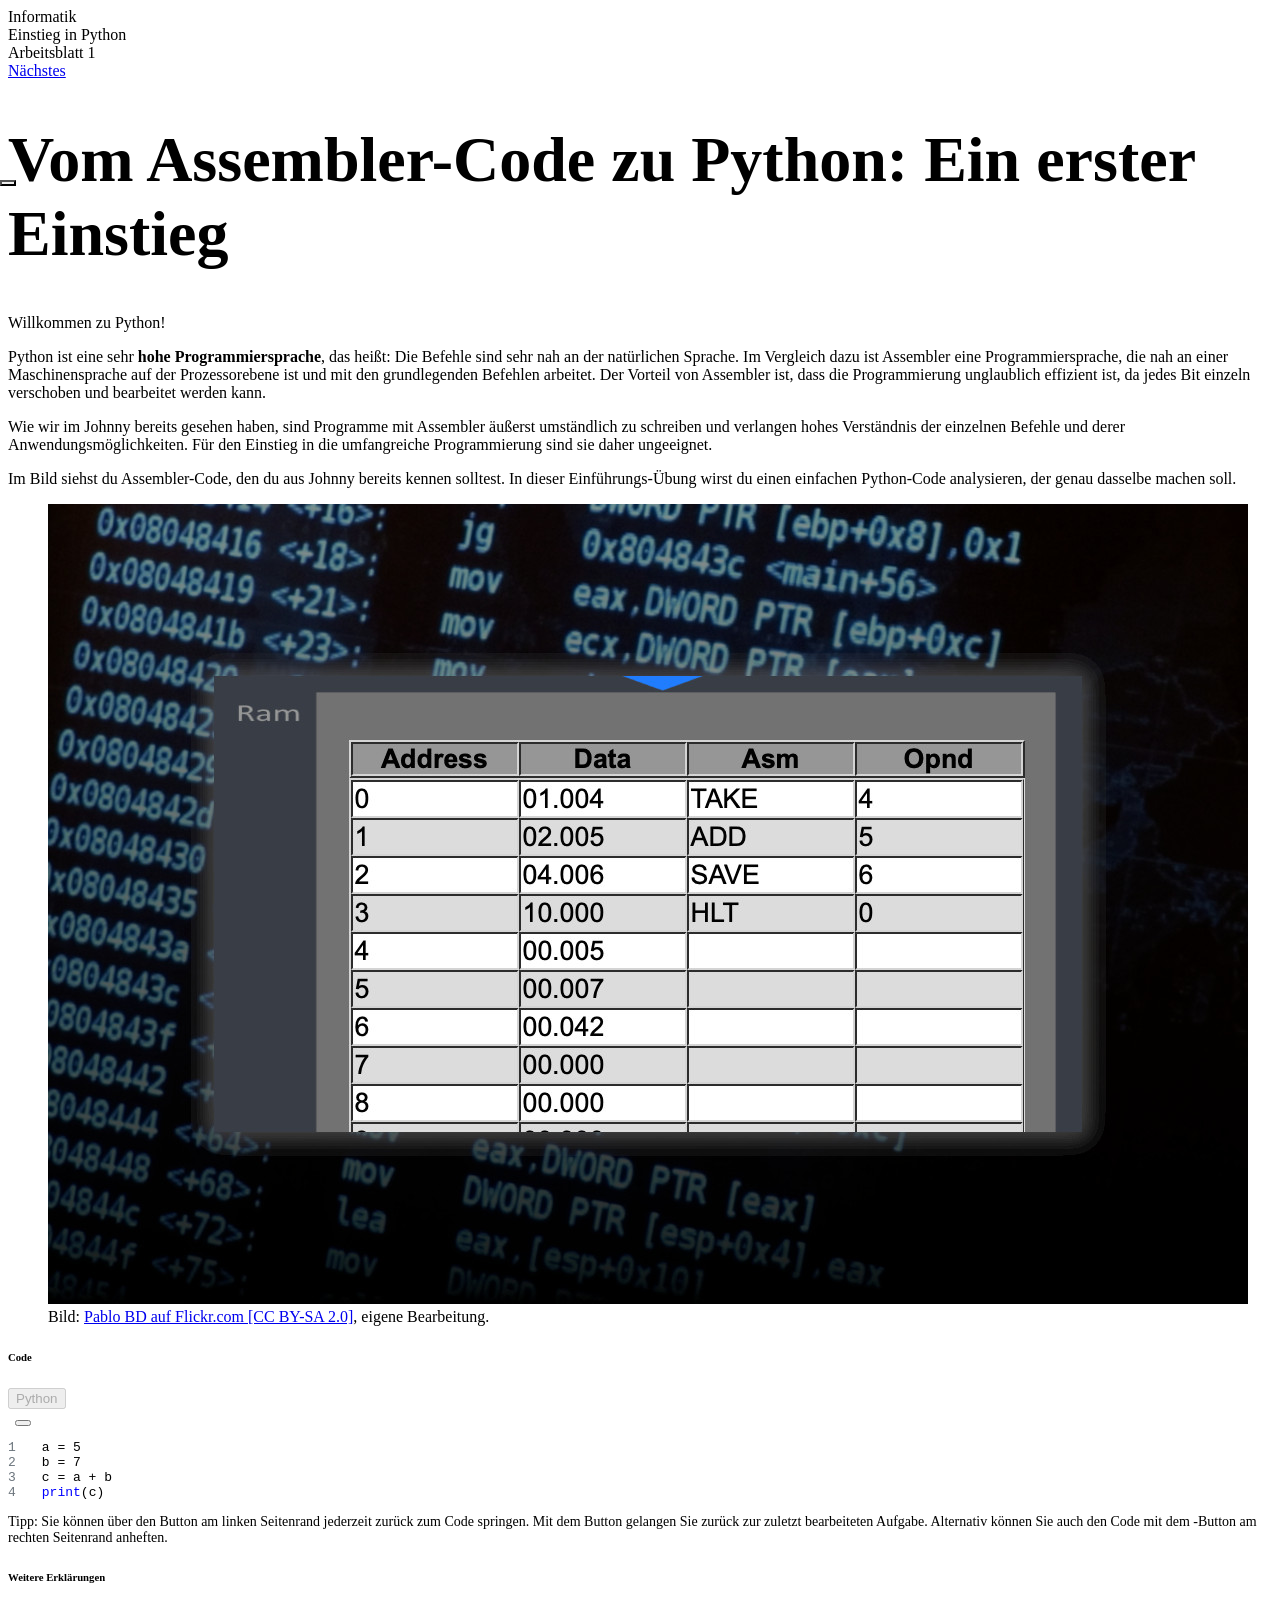
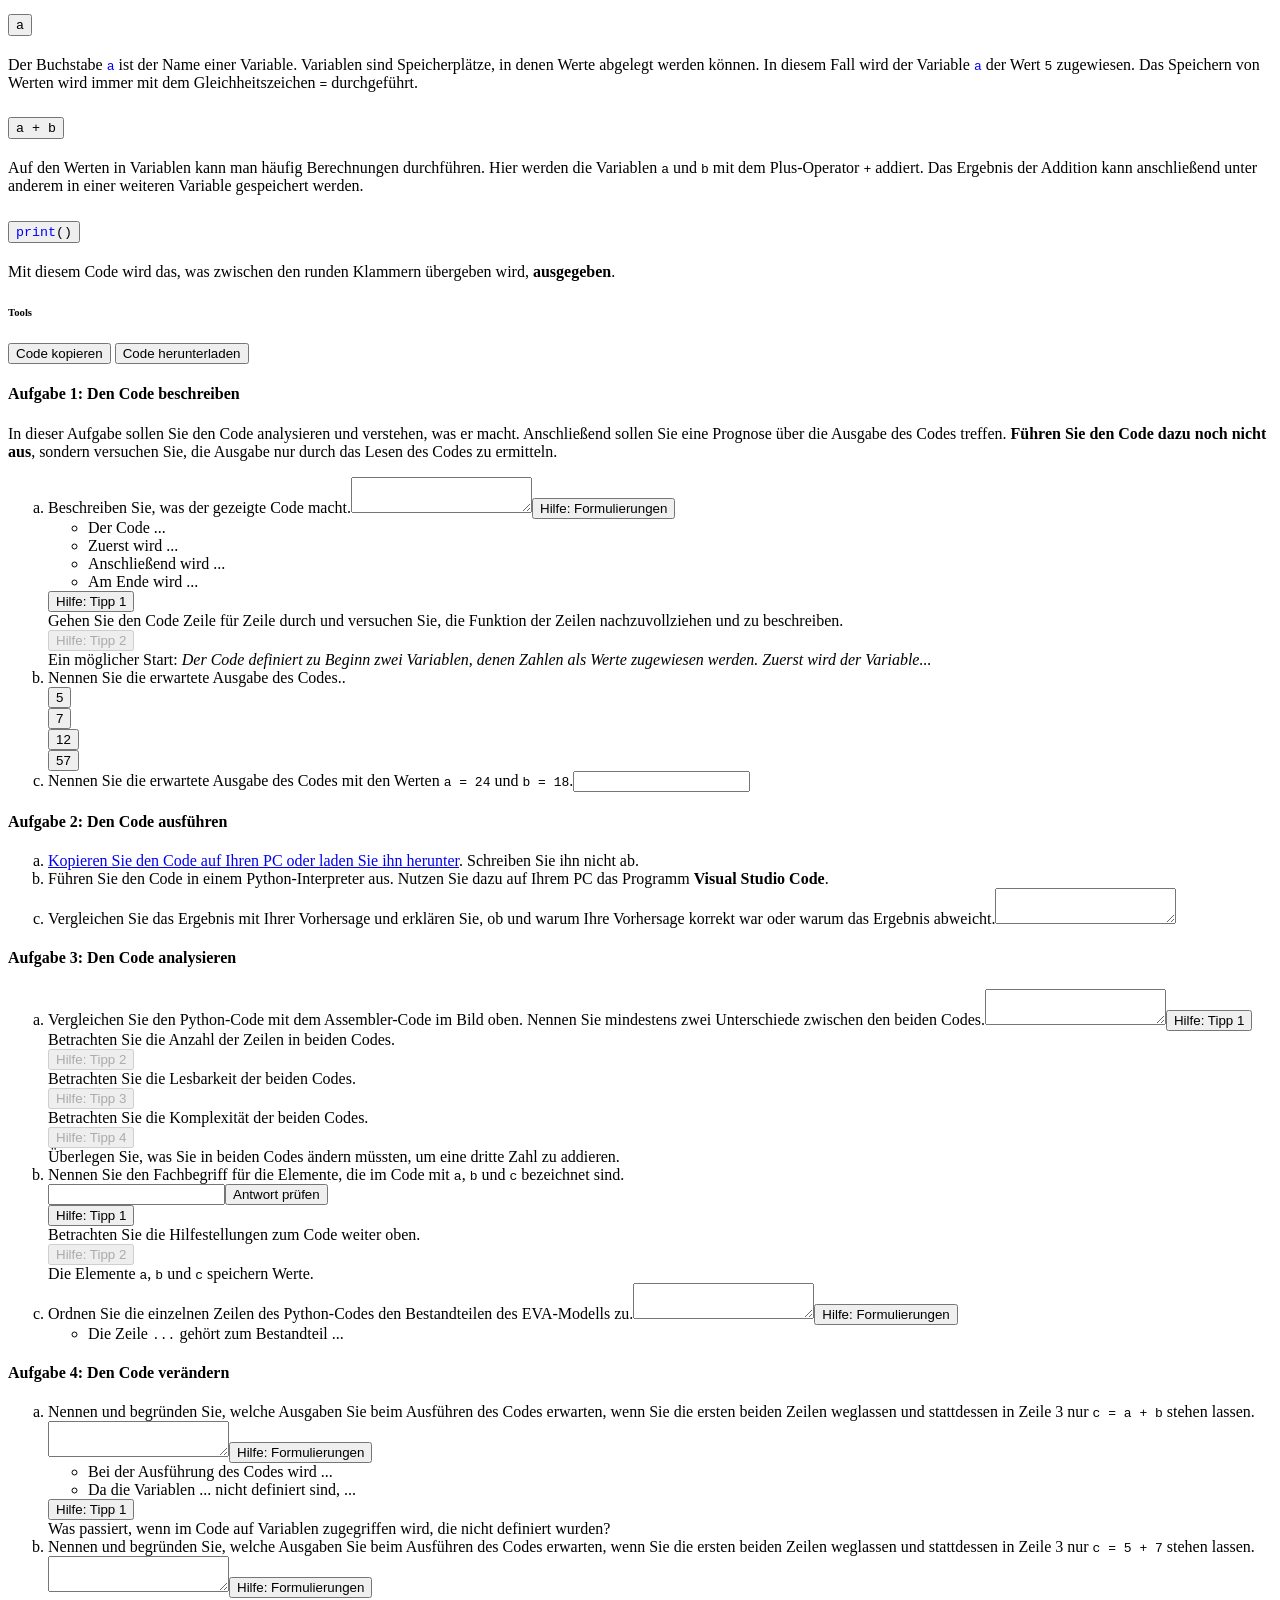
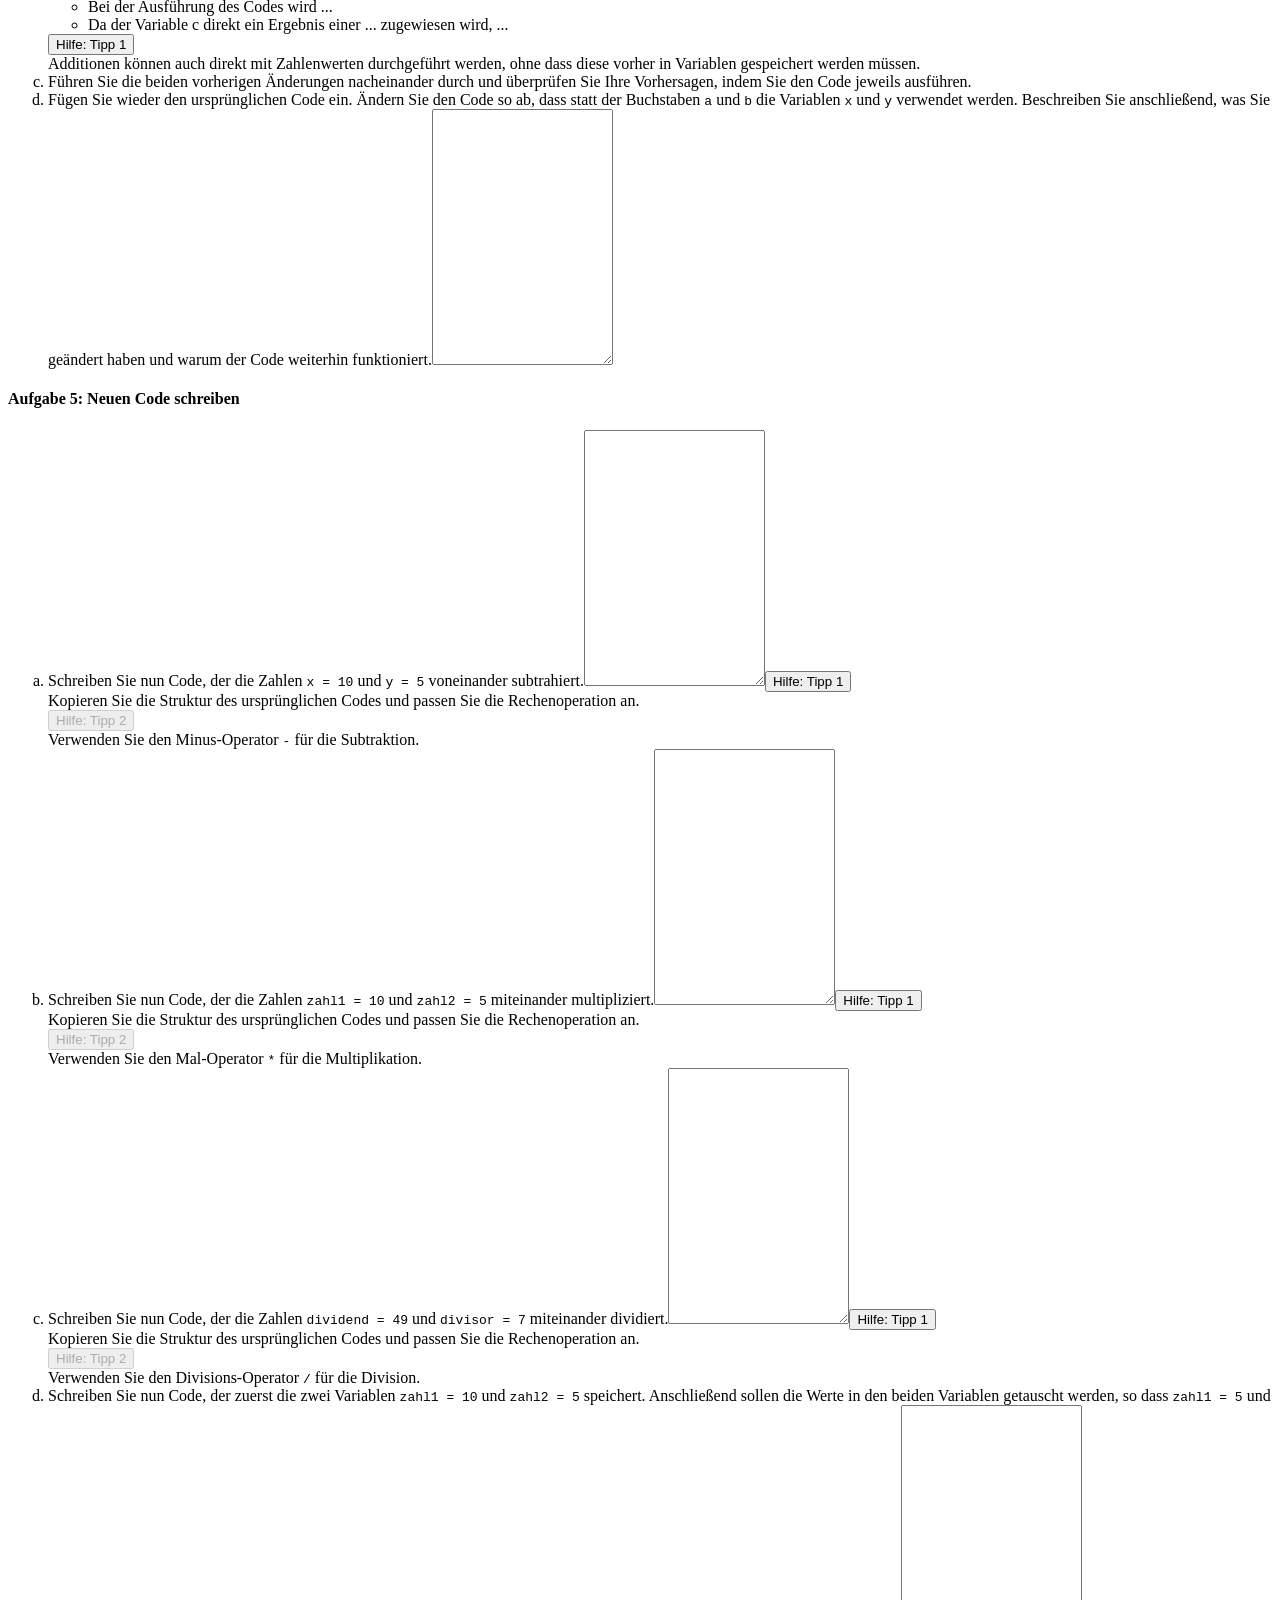
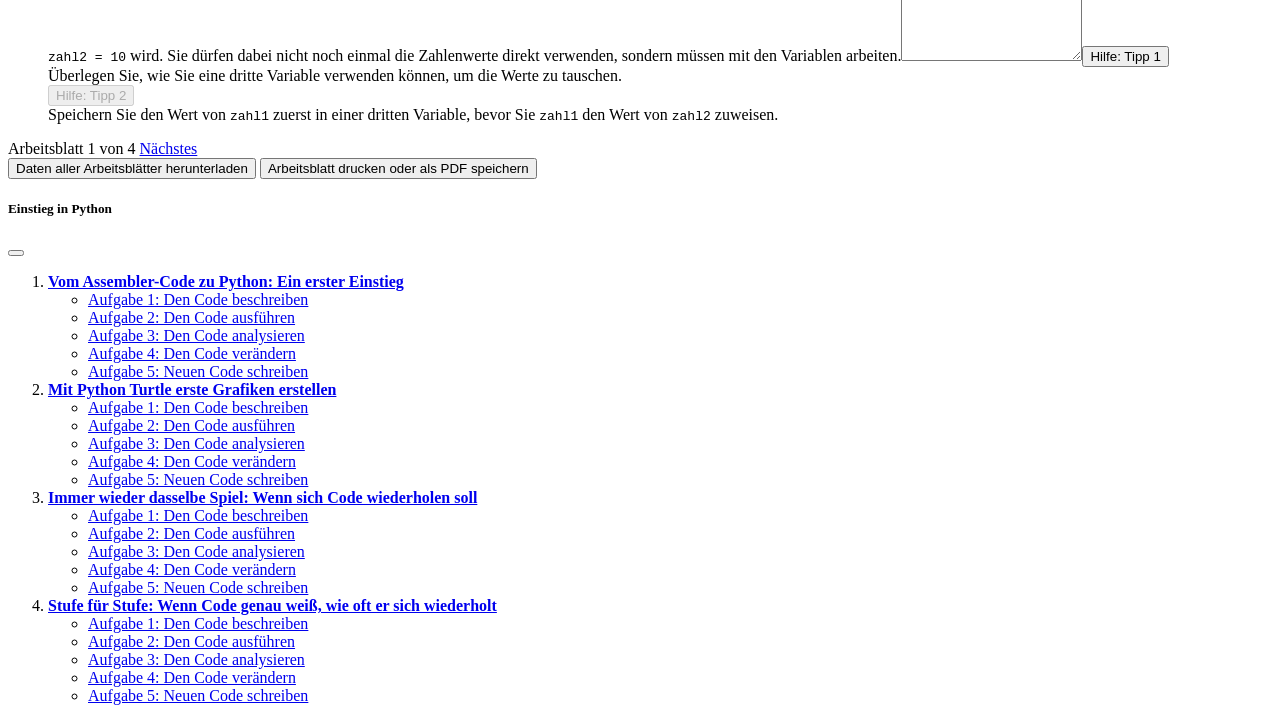
==== index.htm @ 5f0fc8f2 "Add new worksheet about for-loops" ====
<!DOCTYPE html>
<html lang="de">
  <head>
    <meta charset="UTF-8" />
    <meta name="viewport" content="width=device-width, initial-scale=1.0" />
    <title>Digitales Arbeitsblatt</title>

    <!-- Bootstrap CSS -->
    <link href="lib/bootstrap/dist/css/bootstrap.min.css" rel="stylesheet" />
    <link
      href="lib/bootstrap-icons/font/bootstrap-icons.min.css"
      rel="stylesheet"
    />
    <!-- Highlight.js CSS -->
    <link rel="stylesheet" href="lib/highlight/styles/vs.min.css" />
    <!-- Custom CSS -->
    <link href="src/style.css" rel="stylesheet" />
    <link href="src/print.css" rel="stylesheet" media="print" />
  </head>
  <body id="worksheet">
    <div class="container">
      <header class="pb-3 mt-5 mb-5 border-bottom">
        <div class="row">
          <div class="col-md-6">
            <span class="fw-bold" id="subject-name">Digitales Arbeitsblatt</span
            ><br />
            <span id="course-name">Thema</span>
          </div>
          <div class="col-md-6 text-end">
            <span class="fw-bold" id="worksheet-number">Arbeitsblatt 1</span
            ><br />
            <span id="worksheet-links" class="d-flex justify-content-end">
              <a href="#" id="worksheet-link-back" class="me-2 hide-element">
                <i class="bi bi-arrow-left"></i> Vorheriges
              </a>
              <a href="#" id="worksheet-link-forward" class="hide-element">
                Nächstes <i class="bi bi-arrow-right"></i>
              </a>
            </span>
          </div>
        </div>
      </header>

      <main>
        <h1 class="text-body-emphasis mb-4" id="worksheet-title">
          Lade Arbeitsblatt...
        </h1>
        <div class="row mb-4">
          <div class="col-md-8 fs-5" id="worksheet-description">
            <p>Lade Arbeitsblatt...</p>
          </div>
          <div class="col-md-4 hide-element" id="worksheet-image-wrapper">
            <figure class="figure" id="worksheet-image"></figure>
          </div>
        </div>
        <div class="row">
          <div class="col-md-12 display-5 text-center">
            <i class="bi bi-chevron-compact-down text-muted"></i>
          </div>
        </div>
      </main>
    </div>

    <div class="container-fluid bg-light pt-1 pb-3">
      <div class="container hide-element" id="worksheet-code-container">
        <main>
          <!-- Code -->
          <div class="row mt-5" id="worksheet-code-wrapper">
            <!-- Code-Ausschnitt -->
            <div class="col-md-8">
              <h6>Code</h6>
              <div class="card mb-3" id="card-code">
                <div class="card-body card-body-code">
                  <div
                    class="d-flex justify-content-between mb-2 hide-on-print"
                  >
                    <div>
                      <!-- Move code -->
                      <button
                        class="btn btn-sm btn-outline-secondary hide-element"
                        id="move-code-button"
                        title="Zum Verschieben Cursor gedrückt halten"
                      >
                        <i class="bi bi-arrows-move"></i>
                      </button>
                    </div>

                    <div class="d-flex justify-content-end">
                      <!-- Code languages -->
                      <div
                        class="btn-group btn-group-sm"
                        id="worksheet-code-language-buttons"
                      ></div>

                      <!-- (Un)pin Code -->
                      <button
                        class="btn btn-sm btn-outline-secondary"
                        id="pin-code-button"
                        title="Code an der rechten Seite anheften"
                      >
                        <i class="bi bi-pin-fill"></i>
                      </button>
                    </div>
                  </div>

                  <pre id="worksheet-code">Lade Code...</pre>
                </div>
              </div>
              <p class="text-muted text-sm hide-on-print">
                Tipp: Sie können über den Button
                <i class="bi bi-code-square"></i> am linken Seitenrand jederzeit
                zurück zum Code springen. Mit dem Button
                <i class="bi bi-pencil-square"></i> gelangen Sie zurück zur
                zuletzt bearbeiteten Aufgabe. Alternativ können Sie auch den
                Code mit dem <i class="bi bi-pin-fill"></i>-Button am rechten
                Seitenrand anheften.
              </p>
            </div>

            <!-- Hilfestellungen -->
            <div class="col-md-4">
              <div class="hide-element" id="code-helpers-wrapper">
                <h6>Weitere Erklärungen</h6>
                <div
                  class="accordion accordion-code-helpers"
                  id="code-helpers"
                ></div>
              </div>

              <div id="code-tools-wrapper">
                <h6 class="mt-3">Tools</h6>
                <button
                  type="button"
                  class="btn btn-outline-primary mb-1"
                  id="copy-code-to-clipboard"
                >
                  <i class="bi bi-copy"></i> Code kopieren
                </button>
                <button
                  type="button"
                  class="btn btn-outline-primary mb-1"
                  id="export-code"
                >
                  <i class="bi bi-download"></i> Code herunterladen
                </button>
              </div>
            </div>
          </div>
        </main>
      </div>
    </div>

    <div class="container">
      <!-- Tasks -->
      <main id="worksheet-tasks"></main>

      <!-- Navigation Footer-->
      <footer class="mt-5 mb-5 pt-3">
        <div
          class="d-flex justify-content-between align-items-center mt-5 pt-3 border-top"
          id="footer"
        >
          <a href="#" id="footer-link-back" class="hide-element">
            <i class="bi bi-arrow-left"></i> Vorheriges
          </a>
          <span class="text-muted" id="footer-worksheet-number"
            >Arbeitsblatt 1 von 1</span
          >
          <a href="#" id="footer-link-forward" class="hide-element">
            Nächstes <i class="bi bi-arrow-right"></i>
          </a>
        </div>
      </footer>

      <!-- Download Footer -->
      <footer class="border-top mt-5 mb-5 pt-3">
        <button class="btn btn-secondary" id="export-data">
          <i class="bi bi-download"></i> Daten aller Arbeitsblätter
          herunterladen
        </button>
        <button class="btn btn-light" id="print-worksheet">
          <i class="bi bi-printer"></i> Arbeitsblatt drucken oder als PDF
          speichern
        </button>
      </footer>
      <footer
        class="border-top mt-5 mb-5 pt-3 hide-element"
        id="worksheet-citations-wrapper"
      >
        <h6>Quellen</h6>
        <div id="worksheet-citations"></div>
      </footer>

      <!-- Sidebar buttons -->
      <div id="sidebar-buttons">
        <button
          type="button"
          class="btn btn-dark btn-sidebar"
          id="toggle-sidebar"
          data-bs-toggle="offcanvas"
          data-bs-target="#sidebar"
          aria-controls="sidebar"
          title="Übersicht der Arbeitsblätter öffnen"
        >
          <i class="bi bi-card-checklist"></i>
        </button>

        <a
          type="button"
          class="btn btn-secondary btn-sidebar"
          id="move-to-code"
          title="Zum Code springen"
          href="#worksheet-code-container"
        >
          <i class="bi bi-code-square"></i>
        </a>

        <a
          type="button"
          class="btn btn-secondary btn-sidebar hide-element"
          id="move-to-current-subtask"
          title="Zur zuletzt bearbeiteten Aufgabe springen"
          href="#"
        >
          <i class="bi bi-pencil-square"></i>
        </a>

        <a
          type="button"
          class="btn btn-light btn-sidebar hide-element"
          id="upload-worksheet-data"
          title="Bereits gespeicherte Ergebnisse hochladen"
          href="#"
        >
          <i class="bi bi-upload"></i>
        </a>
      </div>

      <!-- Sidebar -->
      <div
        class="offcanvas offcanvas-start"
        tabindex="-1"
        id="sidebar"
        aria-labelledby="sidebarLabel"
      >
        <div class="offcanvas-header">
          <h5 class="offcanvas-title" id="sidebar-label">
            Digitales Arbeitsblatt
          </h5>
          <button
            type="button"
            class="btn-close"
            data-bs-dismiss="offcanvas"
            aria-label="Close"
          ></button>
        </div>
        <div class="offcanvas-body">
          <ol id="sidebar-content">
            <li>Bisher keine Arbeitsblätter hinterlegt.</li>
          </ol>
        </div>
      </div>
    </div>

    <!-- Settings and UI functions -->
    <script src="settings.js"></script>
    <script src="src/scripts.js"></script>
    <script src="src/canvas.js"></script>

    <!-- Loading worksheets -->
    <script src="src/worksheet.js"></script>
    <!-- Add all worksheets you want to load here -->
    <script src="content/python_intro/01_Einstieg.js"></script>
    <script src="content/python_intro/02_Turtle_Einstieg.js"></script>
    <script src="content/python_intro/03_Turtle_Schleifen_While.js"></script>
    <script src="content/python_intro/04_Turtle_Schleifen_For.js"></script>

    <!-- Bootstrap JS -->
    <script src="lib/bootstrap/dist/js/bootstrap.min.js"></script>

    <!-- Highlight.js JS -->
    <script src="lib/highlight/highlight.min.js"></script>
    <script src="lib/highlight/highlightjs-line-numbers.min.js"></script>

    <script>
      loadWorksheets();
    </script>
  </body>
</html>
---- lib/highlight/styles/vs.min.css ----
pre code.hljs{display:block;overflow-x:auto;padding:1em}code.hljs{padding:3px 5px}.hljs{background:#fff;color:#000}.hljs-comment,.hljs-quote,.hljs-variable{color:green}.hljs-built_in,.hljs-keyword,.hljs-name,.hljs-selector-tag,.hljs-tag{color:#00f}.hljs-addition,.hljs-attribute,.hljs-literal,.hljs-section,.hljs-string,.hljs-template-tag,.hljs-template-variable,.hljs-title,.hljs-type{color:#a31515}.hljs-deletion,.hljs-meta,.hljs-selector-attr,.hljs-selector-pseudo{color:#2b91af}.hljs-doctag{color:grey}.hljs-attr{color:red}.hljs-bullet,.hljs-link,.hljs-symbol{color:#00b0e8}.hljs-emphasis{font-style:italic}.hljs-strong{font-weight:700}
---- src/style.css ----
.hljs-ln-numbers {
  color: #6c757d !important;
  text-align: right;
}
.hljs-ln-n {
  padding-right: 2em;
}

#move-code-button {
  cursor: move;
}
#move-code-button:hover {
  background: none;
  color: unset;
}
.code-pinned {
  position: fixed;
  top: 20px;
  right: 20px;
  z-index: 1000;
  box-shadow: 0px 0px 10px #ccc;
}
#pin-code-button {
  margin-left: 0.5em;
}
.text-sm {
  font-size: 0.875rem;
}

.card-body-code pre code {
  padding: 0;
}
.textarea-lg {
  min-height: 250px !important;
}
.textarea-code {
  font-family: var(--bs-font-monospace);
}

.hide-element {
  display: none;
}

li code {
  white-space: nowrap !important;
}
.li-code-wrap code {
  white-space: unset !important;
}
.code-dark {
  color: #000;
}

#sidebar-buttons {
  position: fixed;
  top: 20%;
  left: 0;
  z-index: 999;
}
.btn-sidebar {
  display: block;
  margin-bottom: 0.5em;
  left: 0;
  z-index: 999;
  border-top-left-radius: 0;
  border-bottom-left-radius: 0;
}

.current-subtask::before {
  content: "";
  left: 0px;
  position: absolute;
  width: 100%;
  height: 100px;
  background: linear-gradient(#eee, #fff);
  z-index: -100;
  margin-top: -5px;
}

.alert-hint {
  margin-bottom: 0px;
}
.badge-hint-wait {
  margin-left: 1em;
}
---- src/print.css ----
@media print {
  /* Create a new page for each task */
  .task-row {
    page-break-before: always;
  }

  /* Reduce font size for better fit */
  body,
  h4,
  h5,
  h6,
  #worksheet-description {
    font-size: 0.875rem;
  }

  /* Open all accordion sections */
  .collapse {
    display: block !important;
    height: auto !important;
  }

  /* Hide specific elements */
  .hide-on-print,
  #code-tools-wrapper,
  .btn-subtask-multiple-choice,
  .helpers,
  .task-feedback-wrapper,
  .check-user-answer,
  footer {
    display: none !important;
  }
}
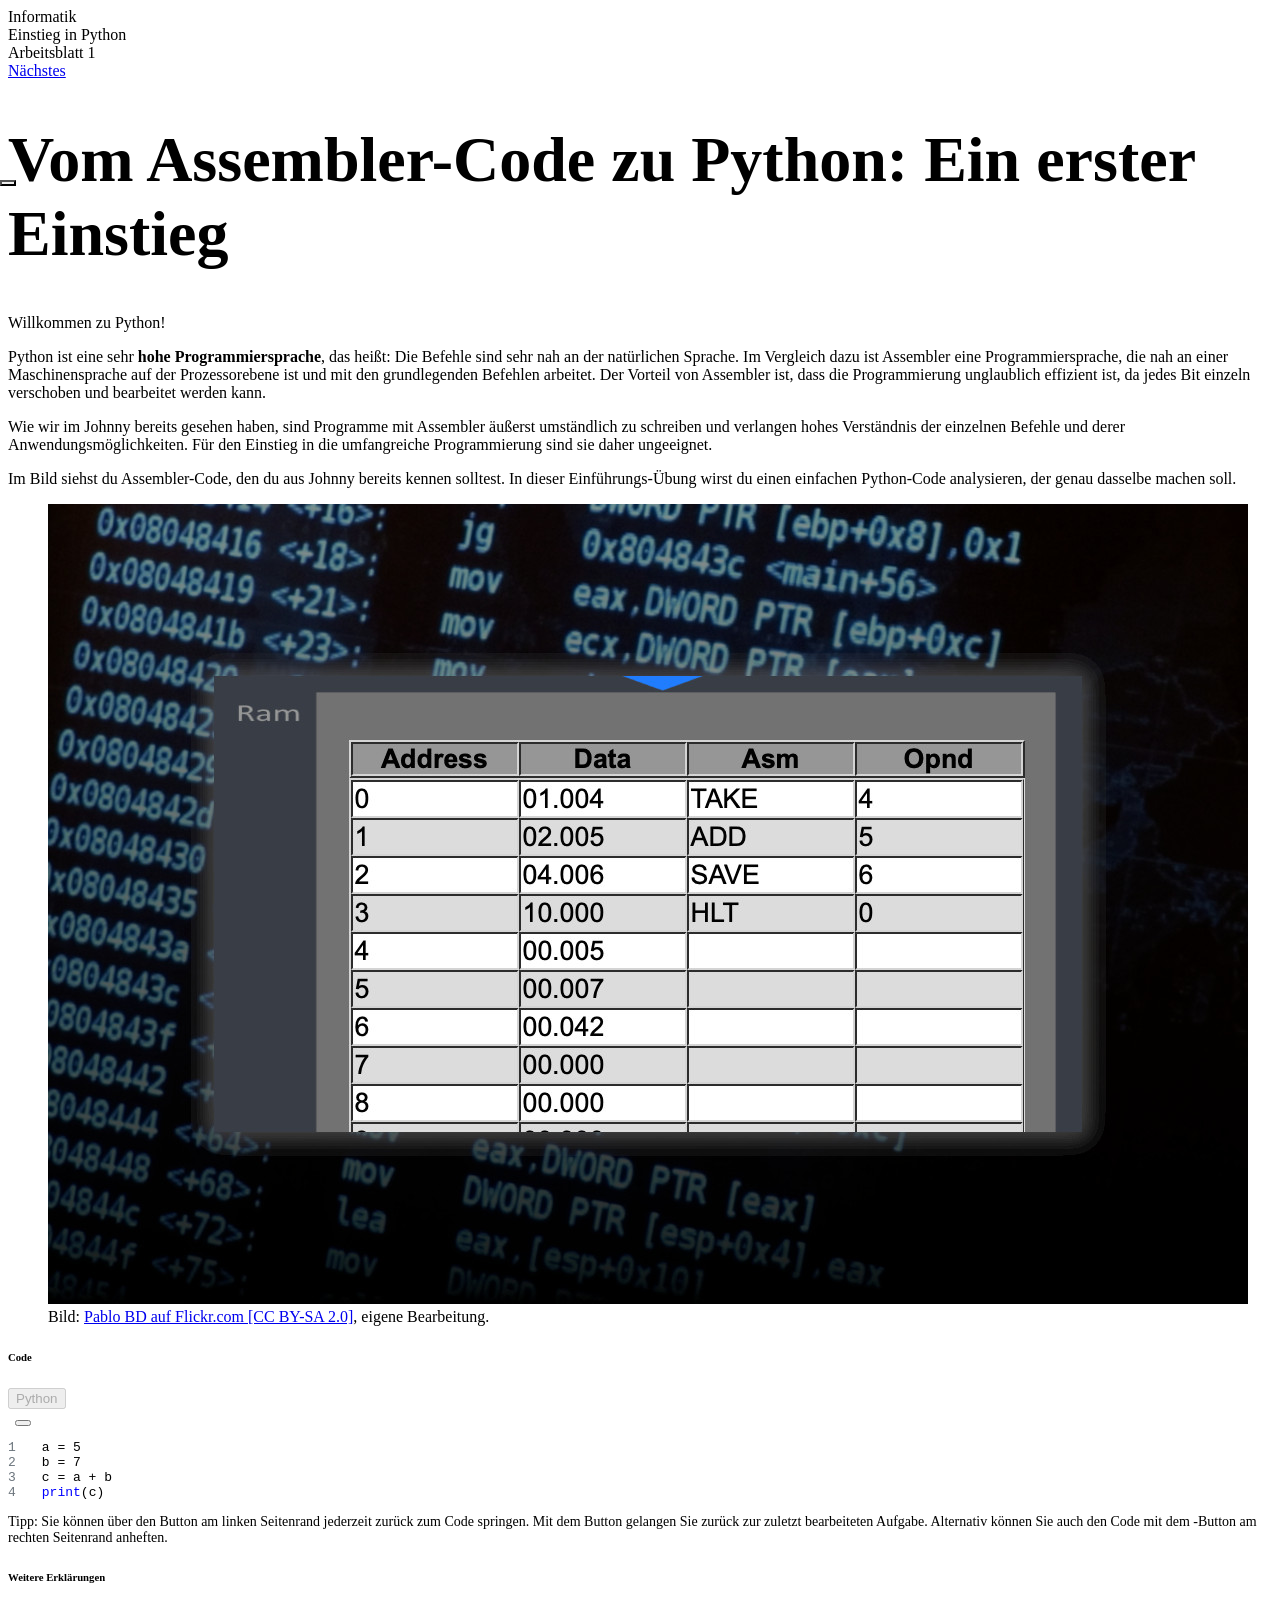
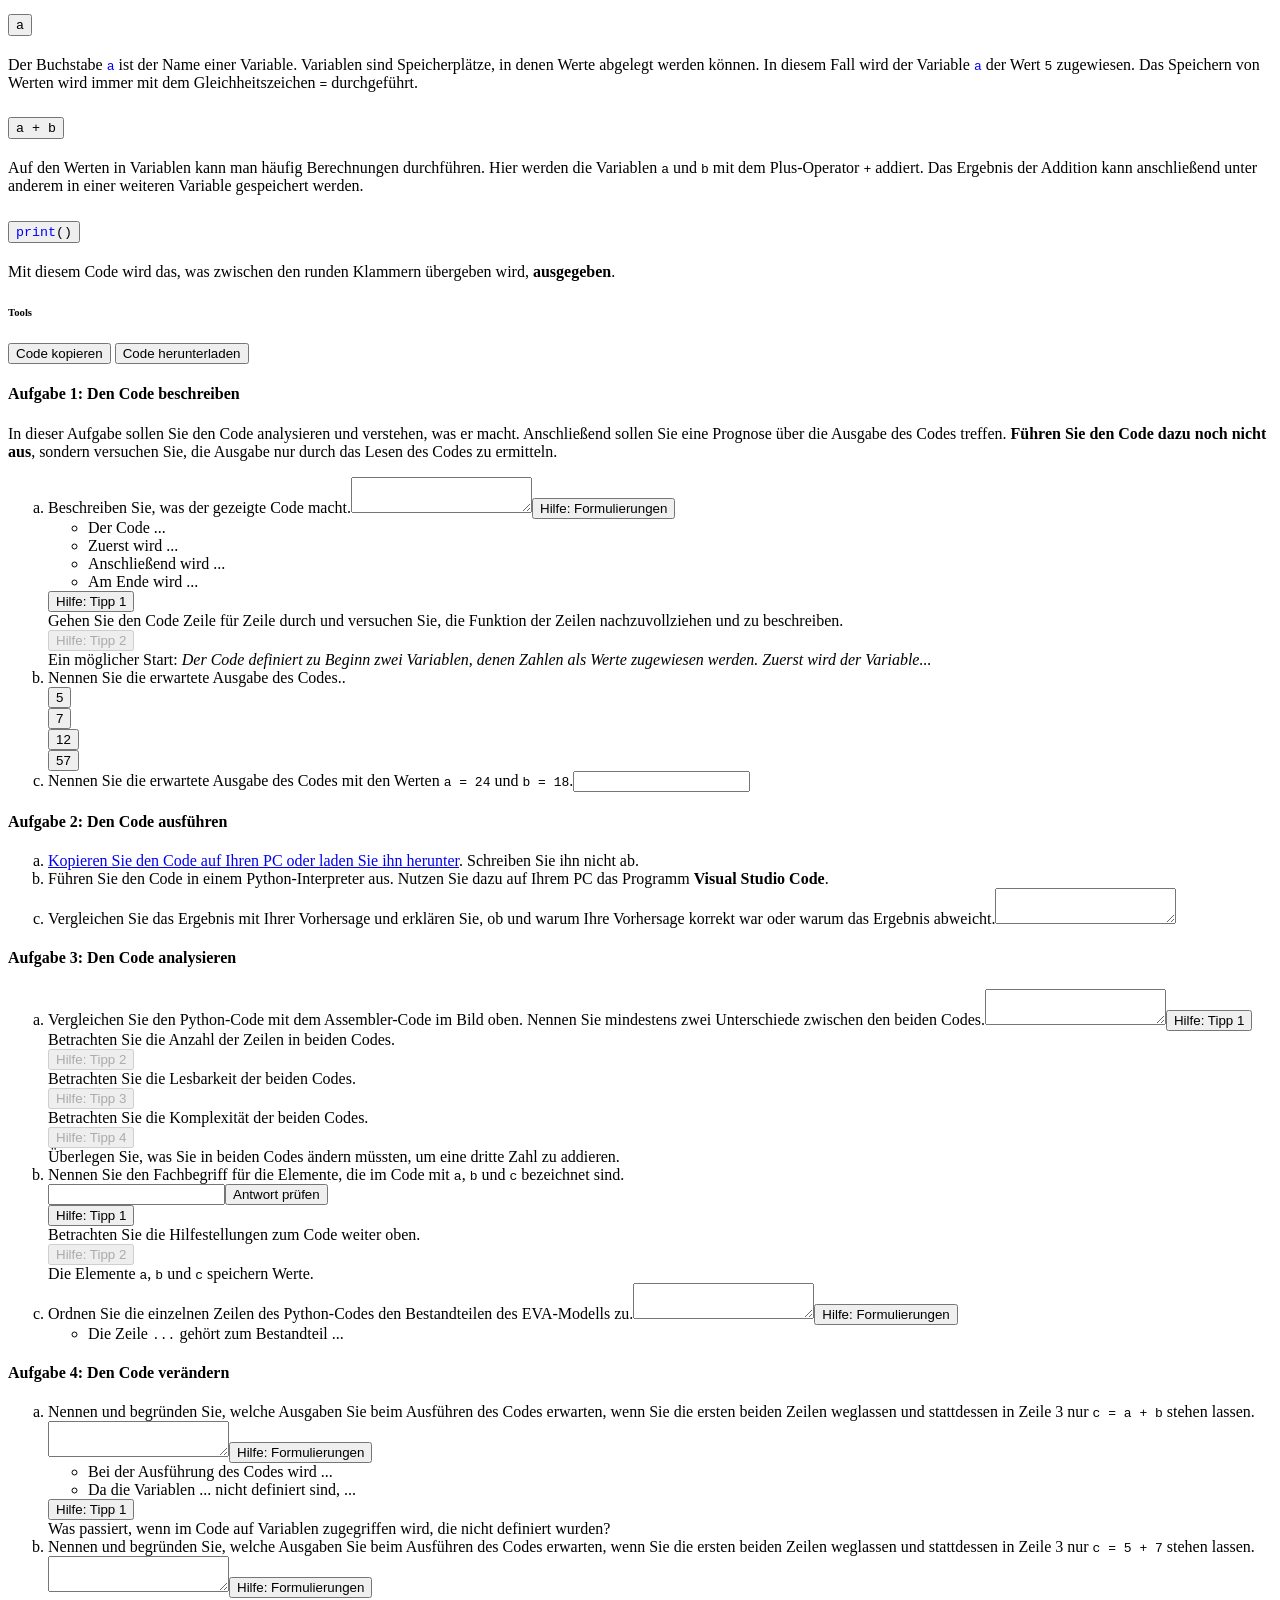
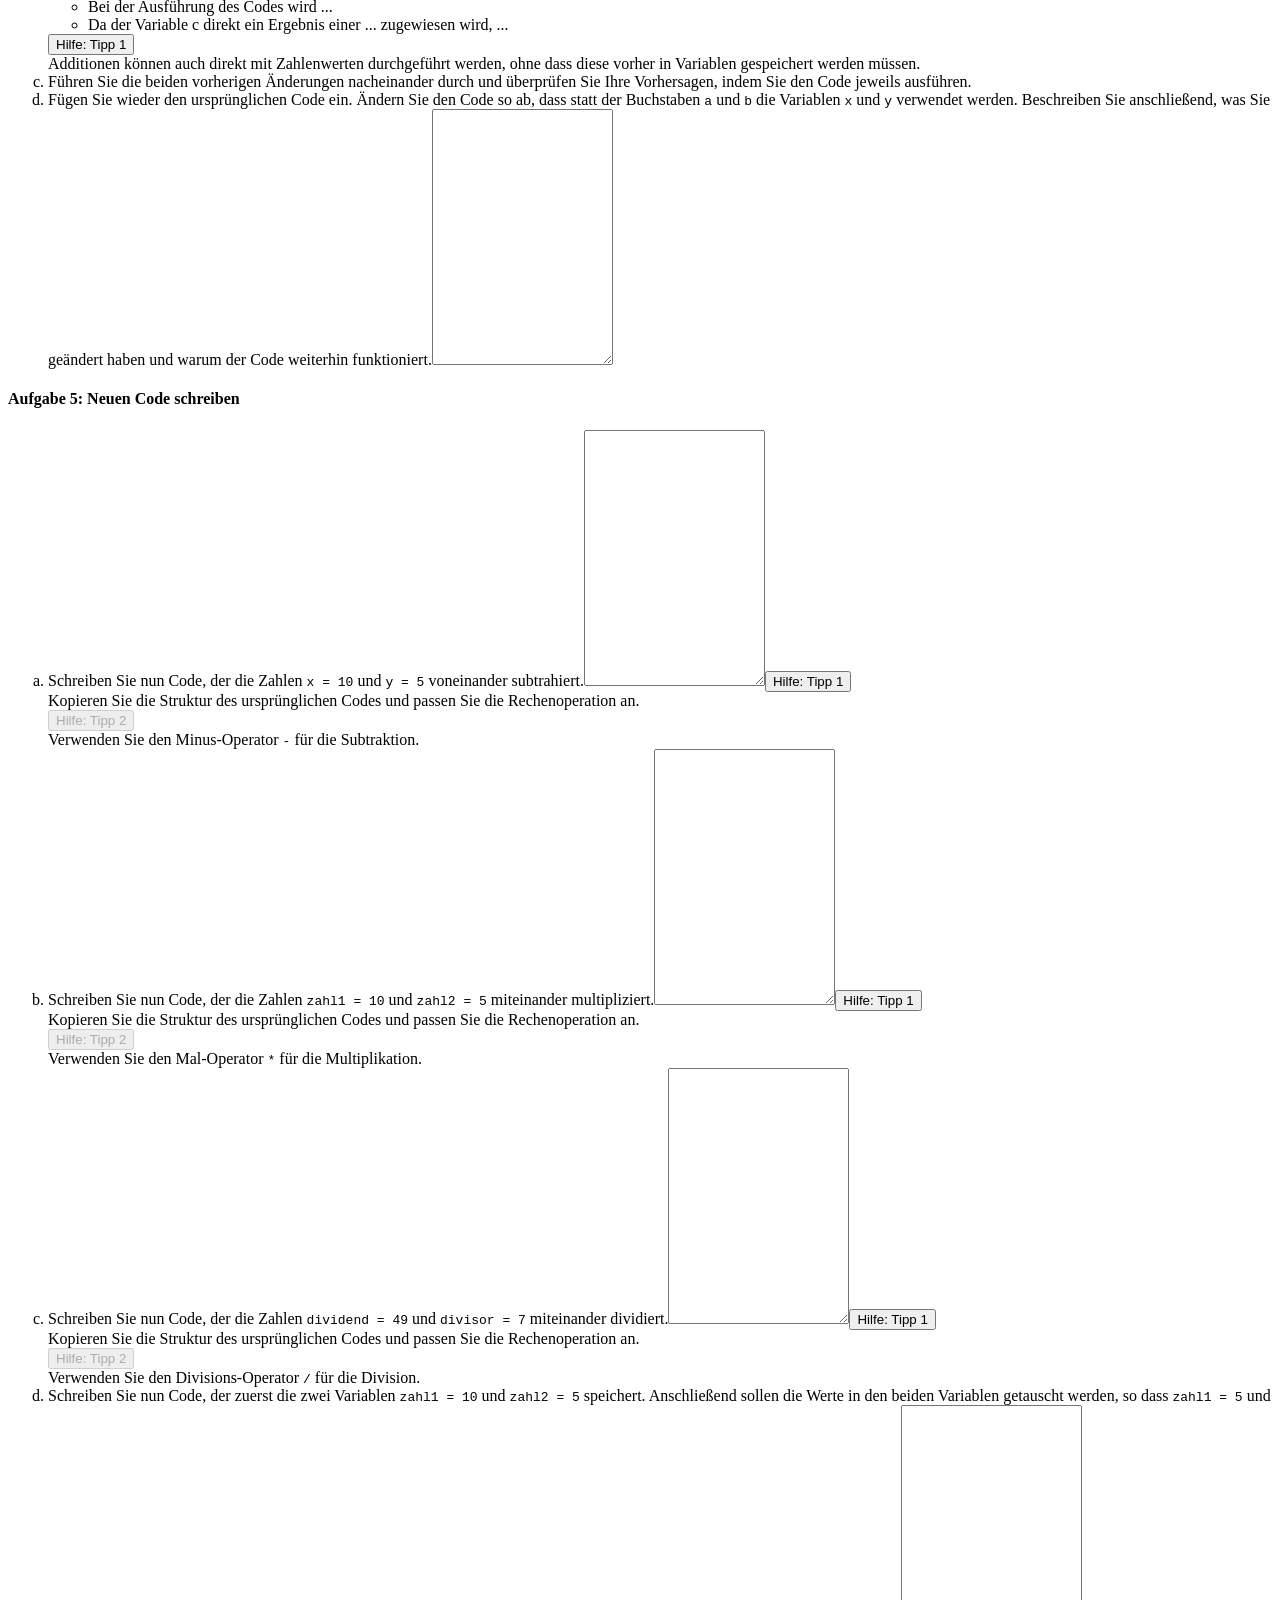
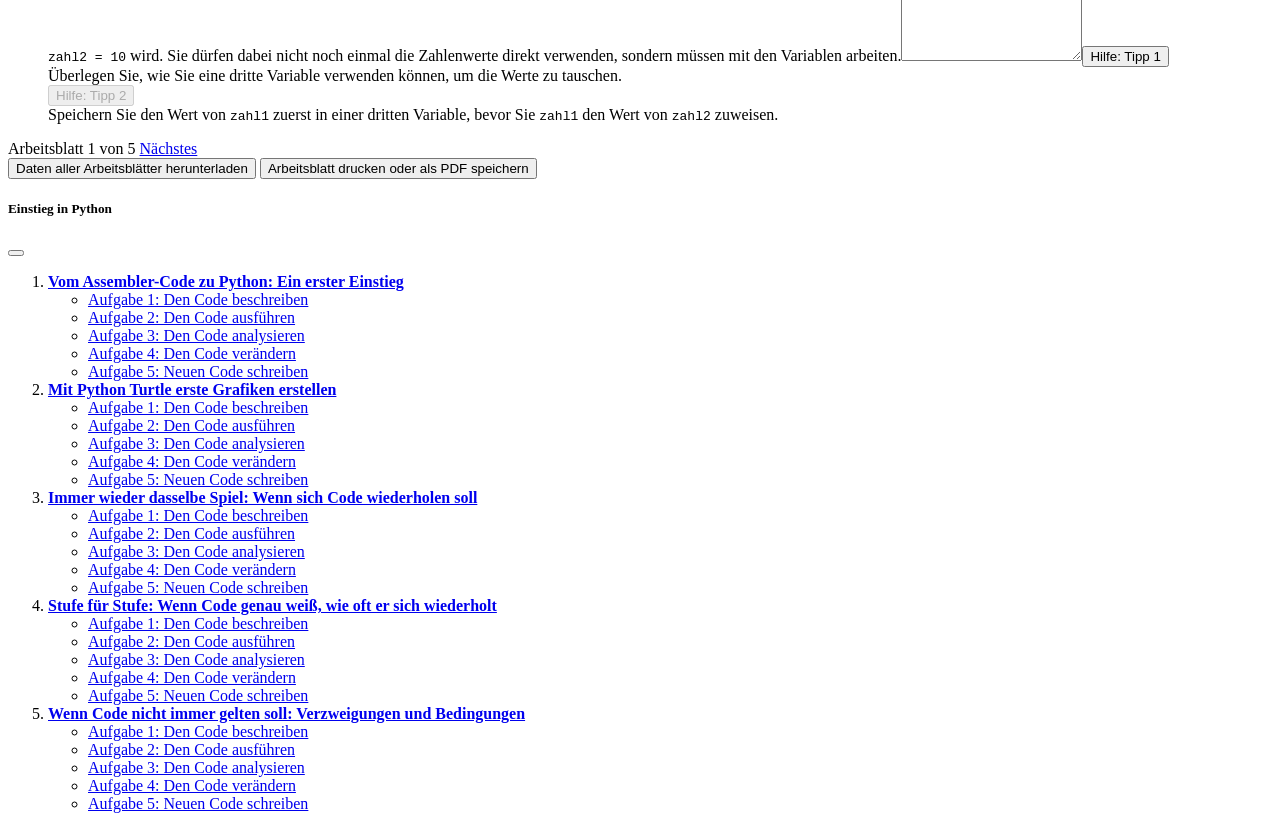
==== commit 5f3d37af: "Add new worksheet for if-else-structures" ====
--- a/index.htm
+++ b/index.htm
@@ -274,6 +274,7 @@
     <script src="content/python_intro/02_Turtle_Einstieg.js"></script>
     <script src="content/python_intro/03_Turtle_Schleifen_While.js"></script>
     <script src="content/python_intro/04_Turtle_Schleifen_For.js"></script>
+    <script src="content/python_intro/05_Turtle_Verzweigungen.js"></script>
 
     <!-- Bootstrap JS -->
     <script src="lib/bootstrap/dist/js/bootstrap.min.js"></script>
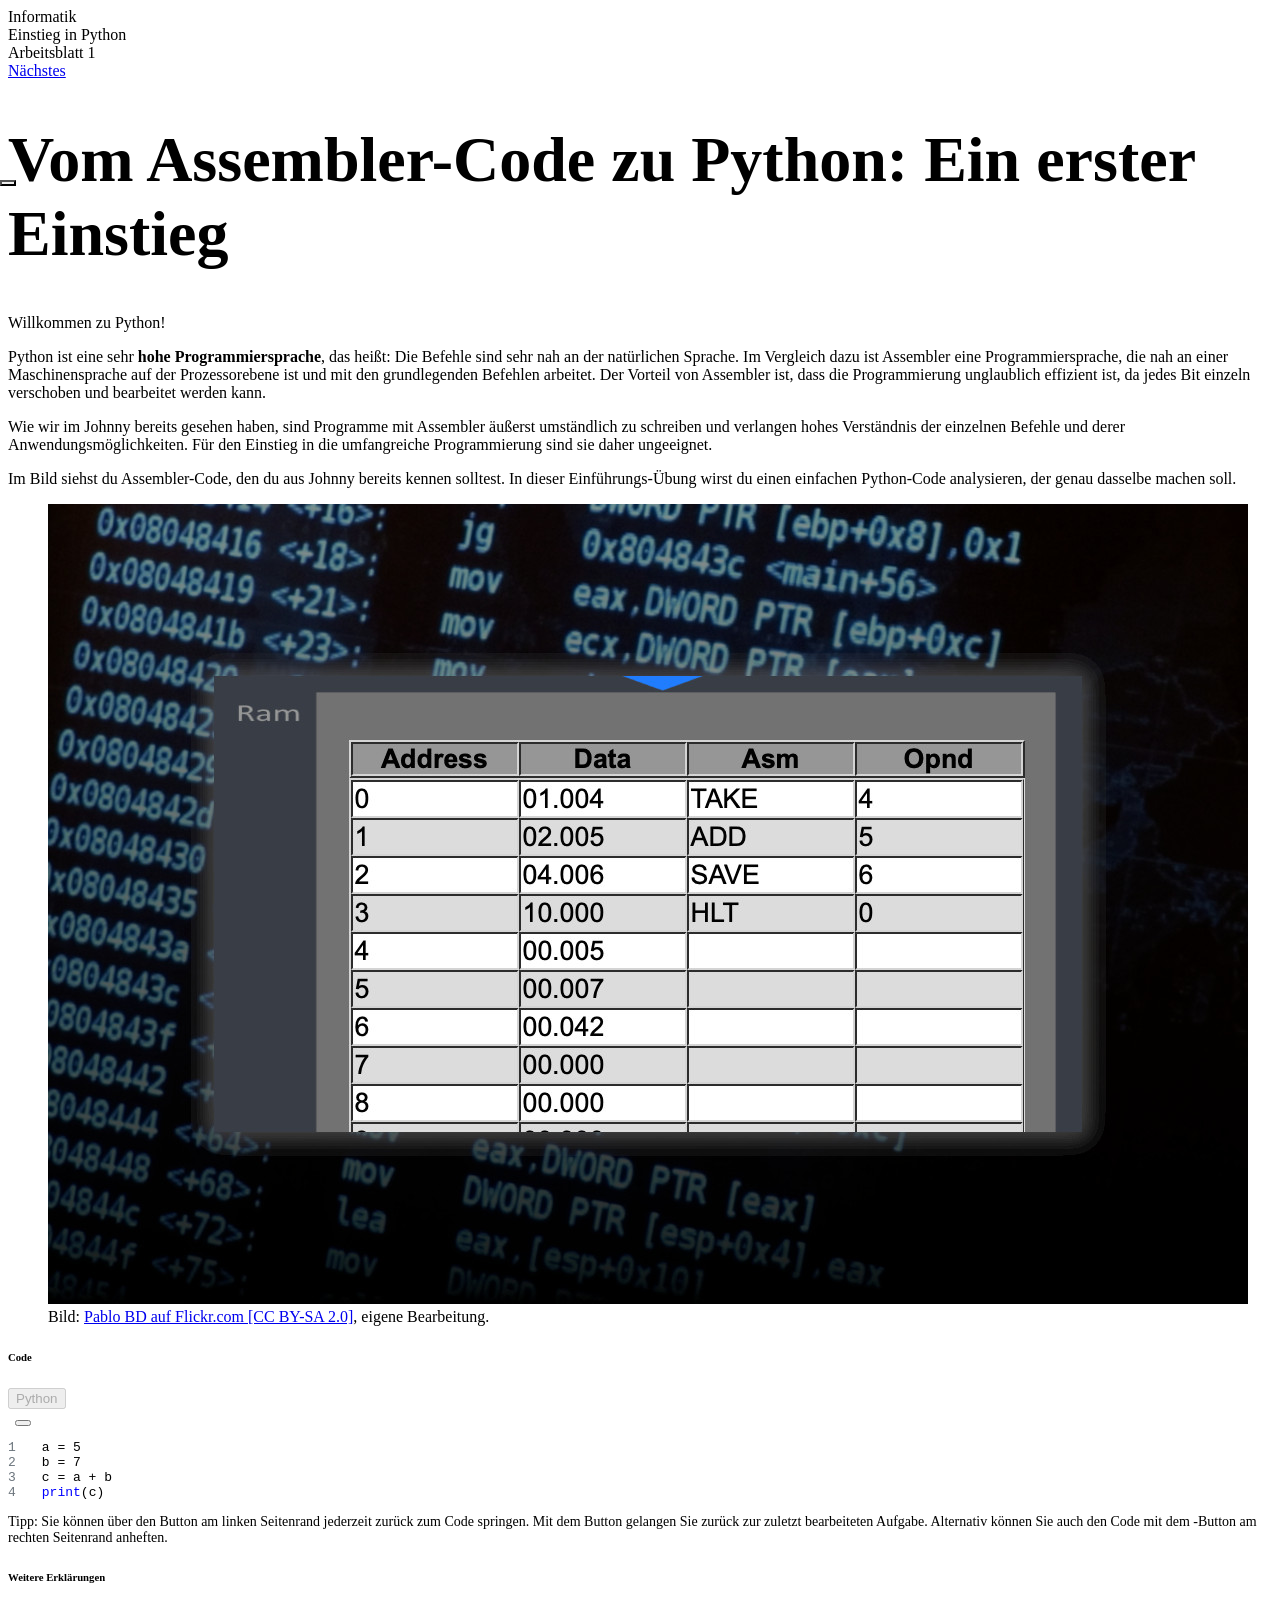
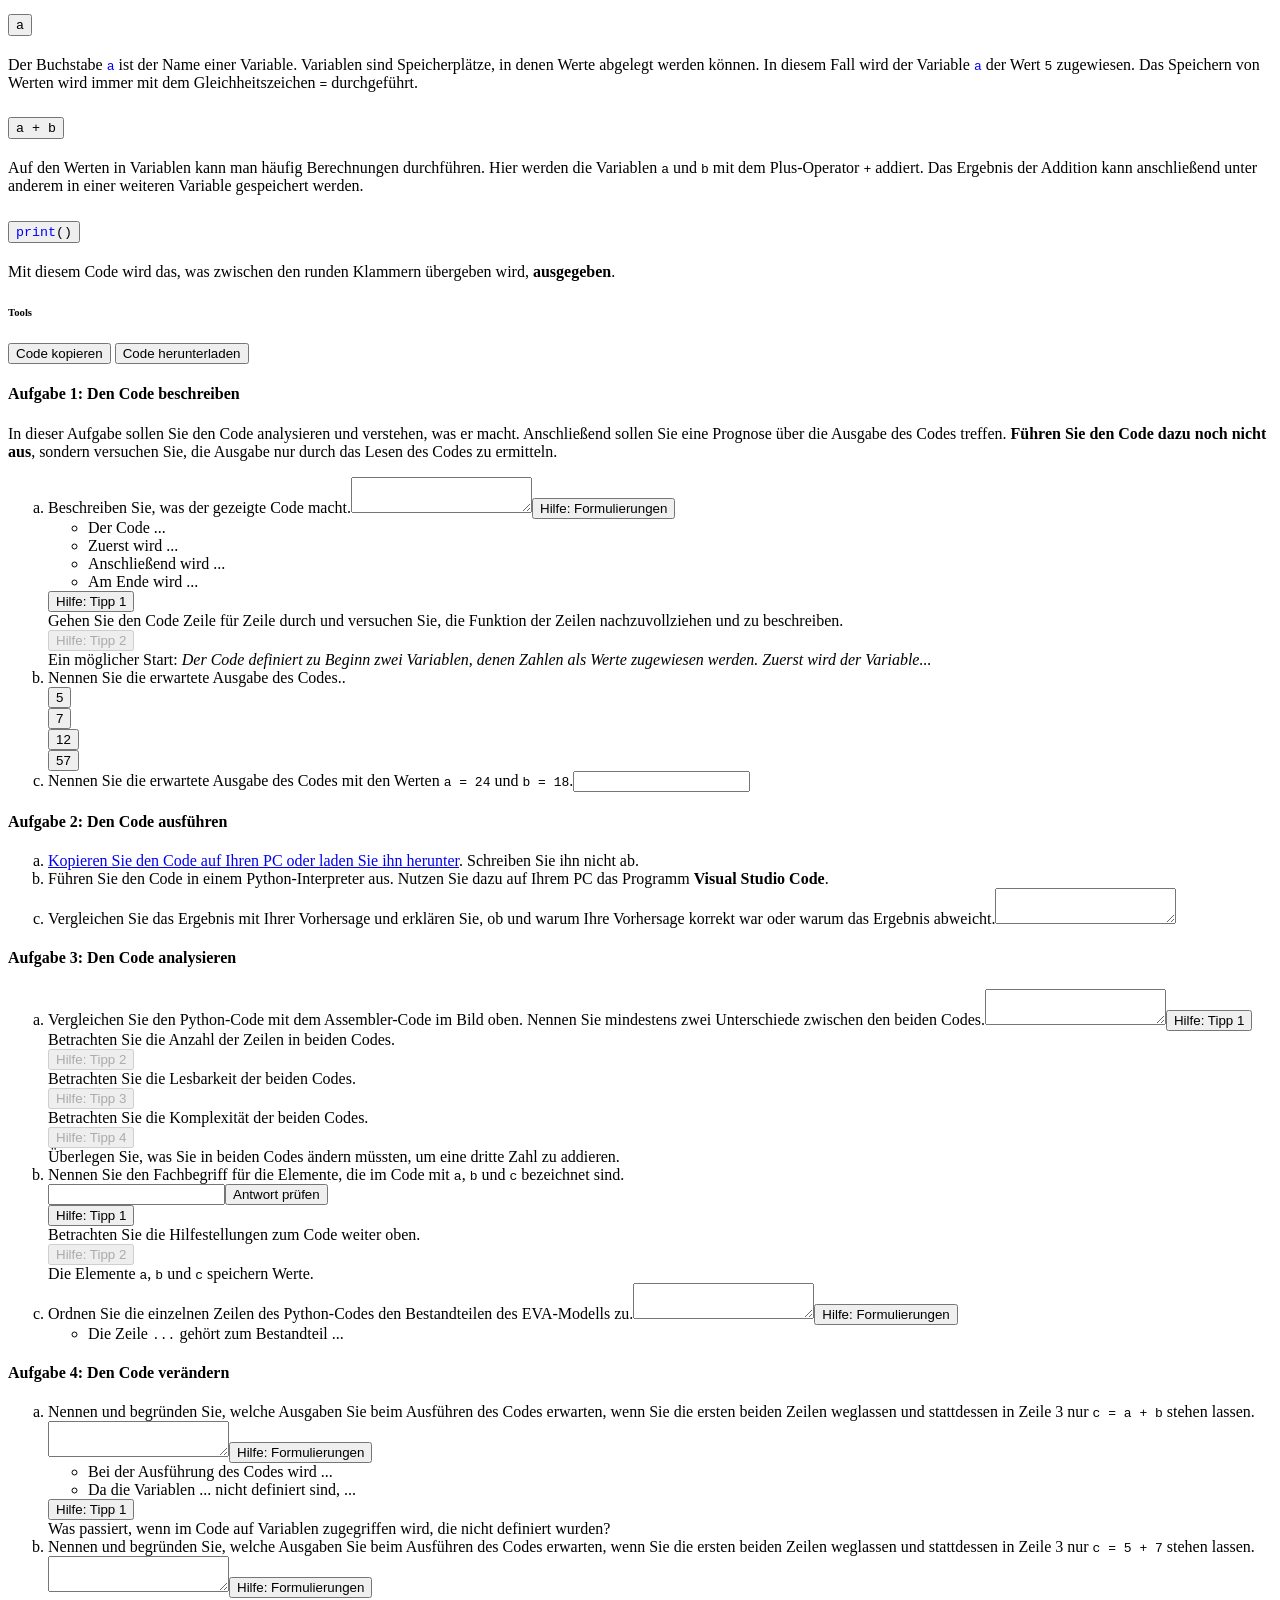
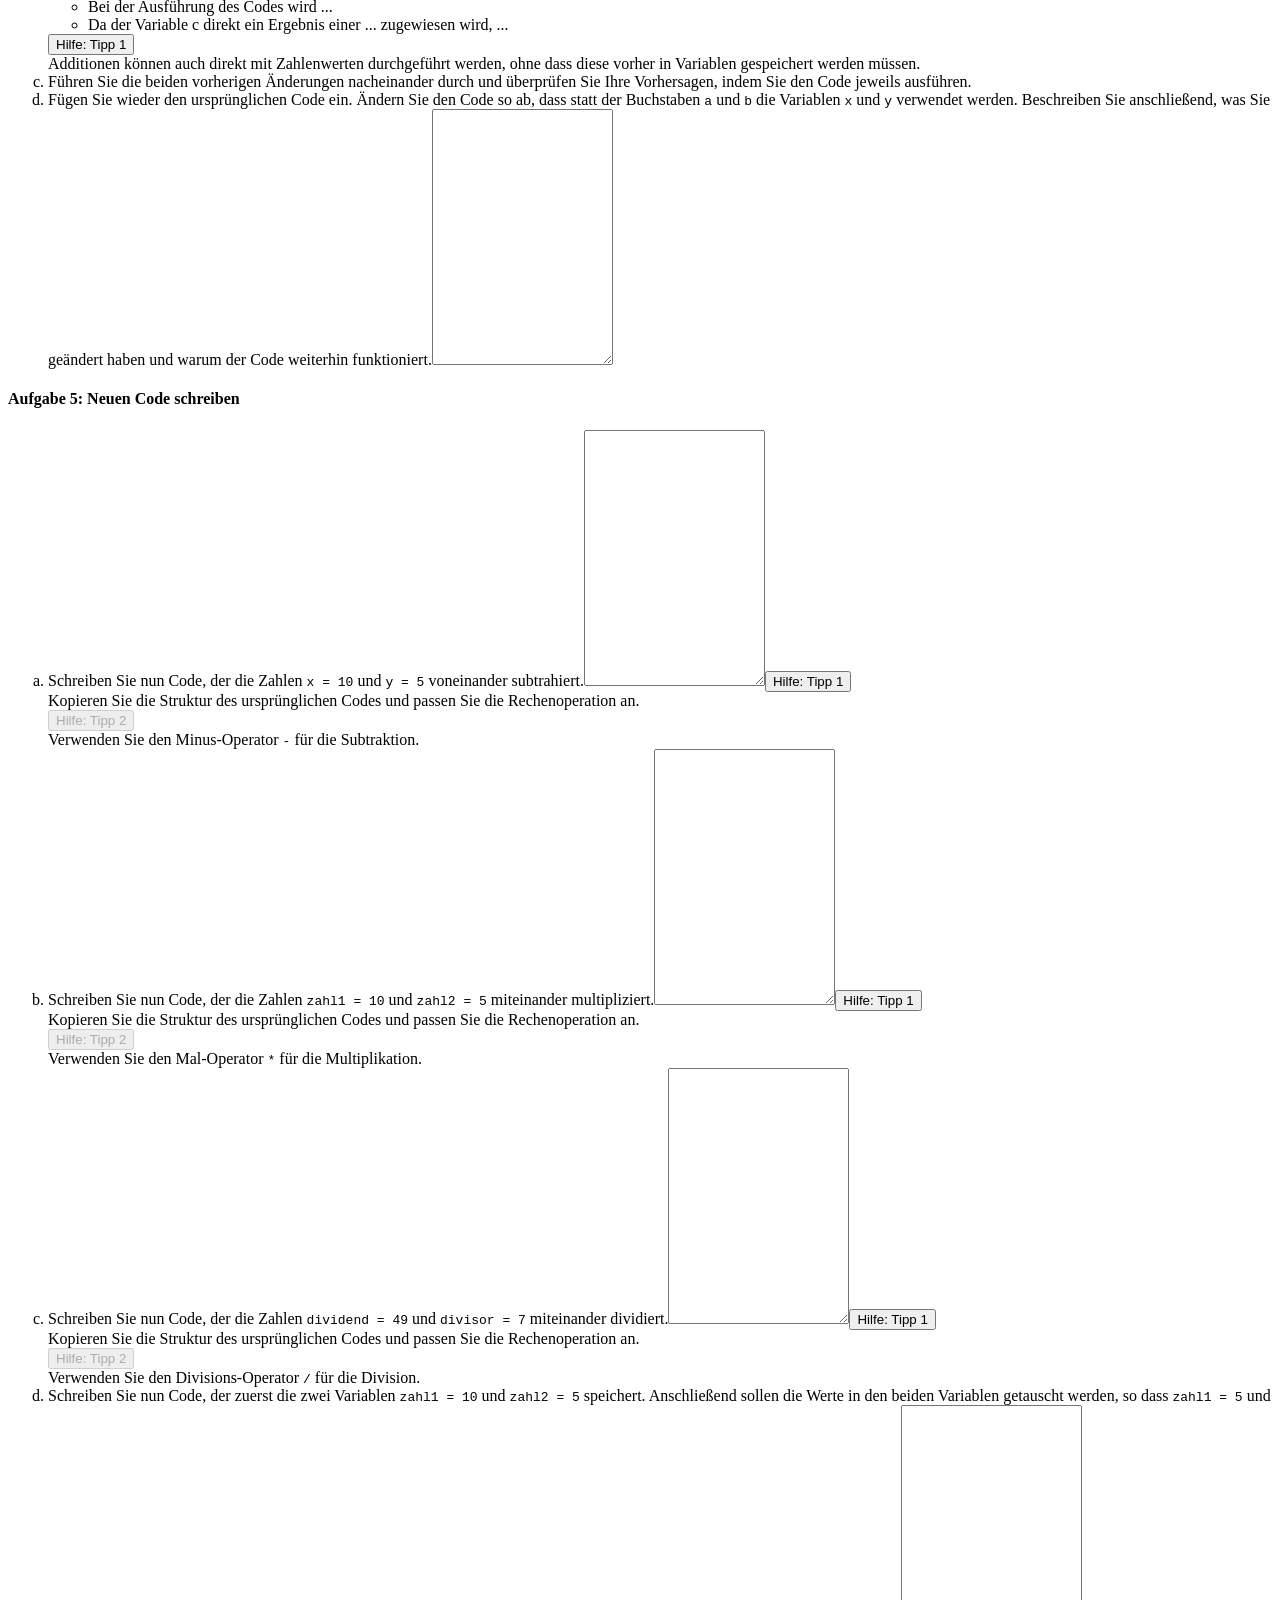
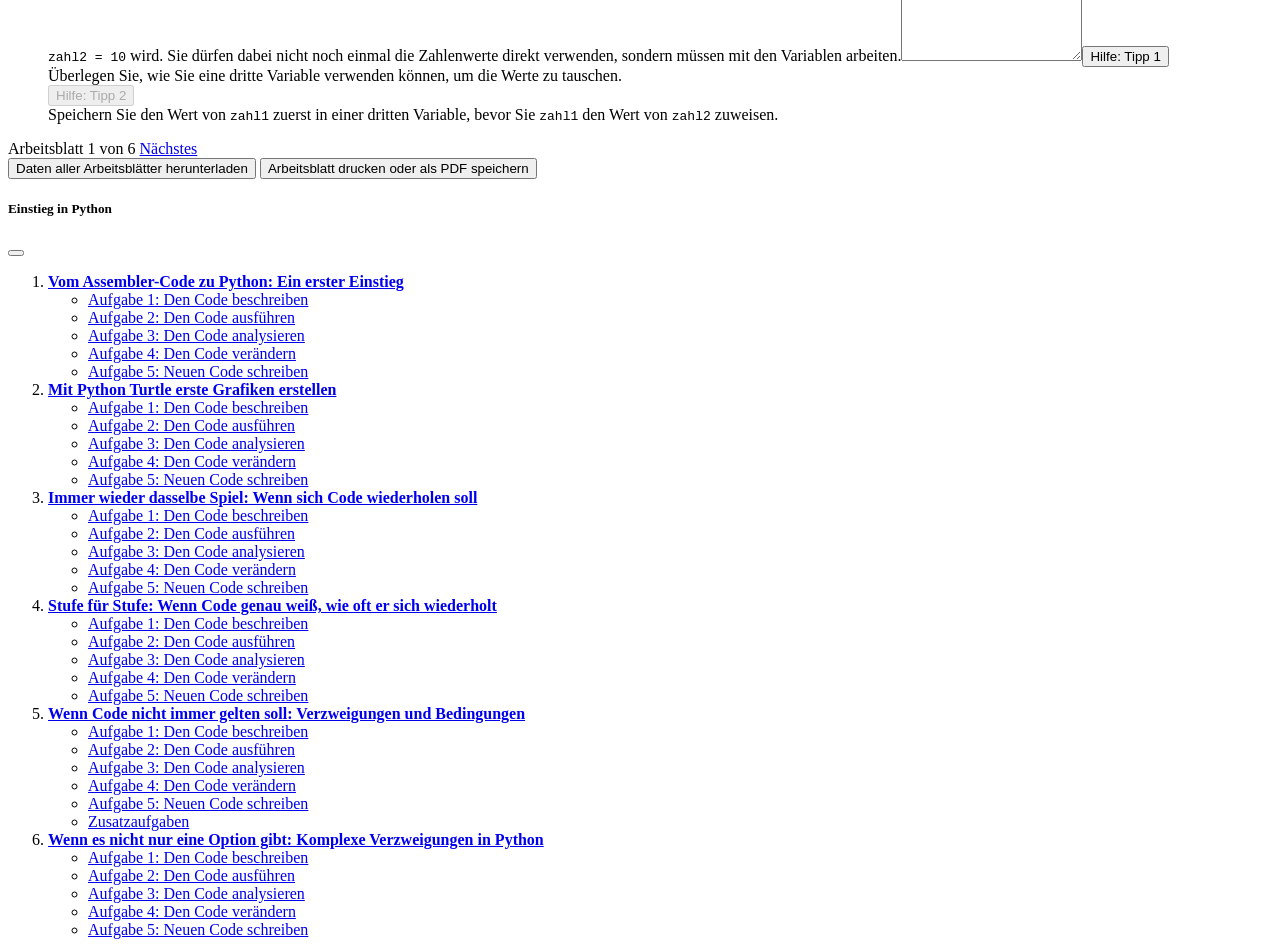
==== commit 9fbb5c77: "Add new worksheet for complex if-else" ====
--- a/index.htm
+++ b/index.htm
@@ -275,6 +275,7 @@
     <script src="content/python_intro/03_Turtle_Schleifen_While.js"></script>
     <script src="content/python_intro/04_Turtle_Schleifen_For.js"></script>
     <script src="content/python_intro/05_Turtle_Verzweigungen.js"></script>
+    <script src="content/python_intro/06_Verzweigungen.js"></script>
 
     <!-- Bootstrap JS -->
     <script src="lib/bootstrap/dist/js/bootstrap.min.js"></script>
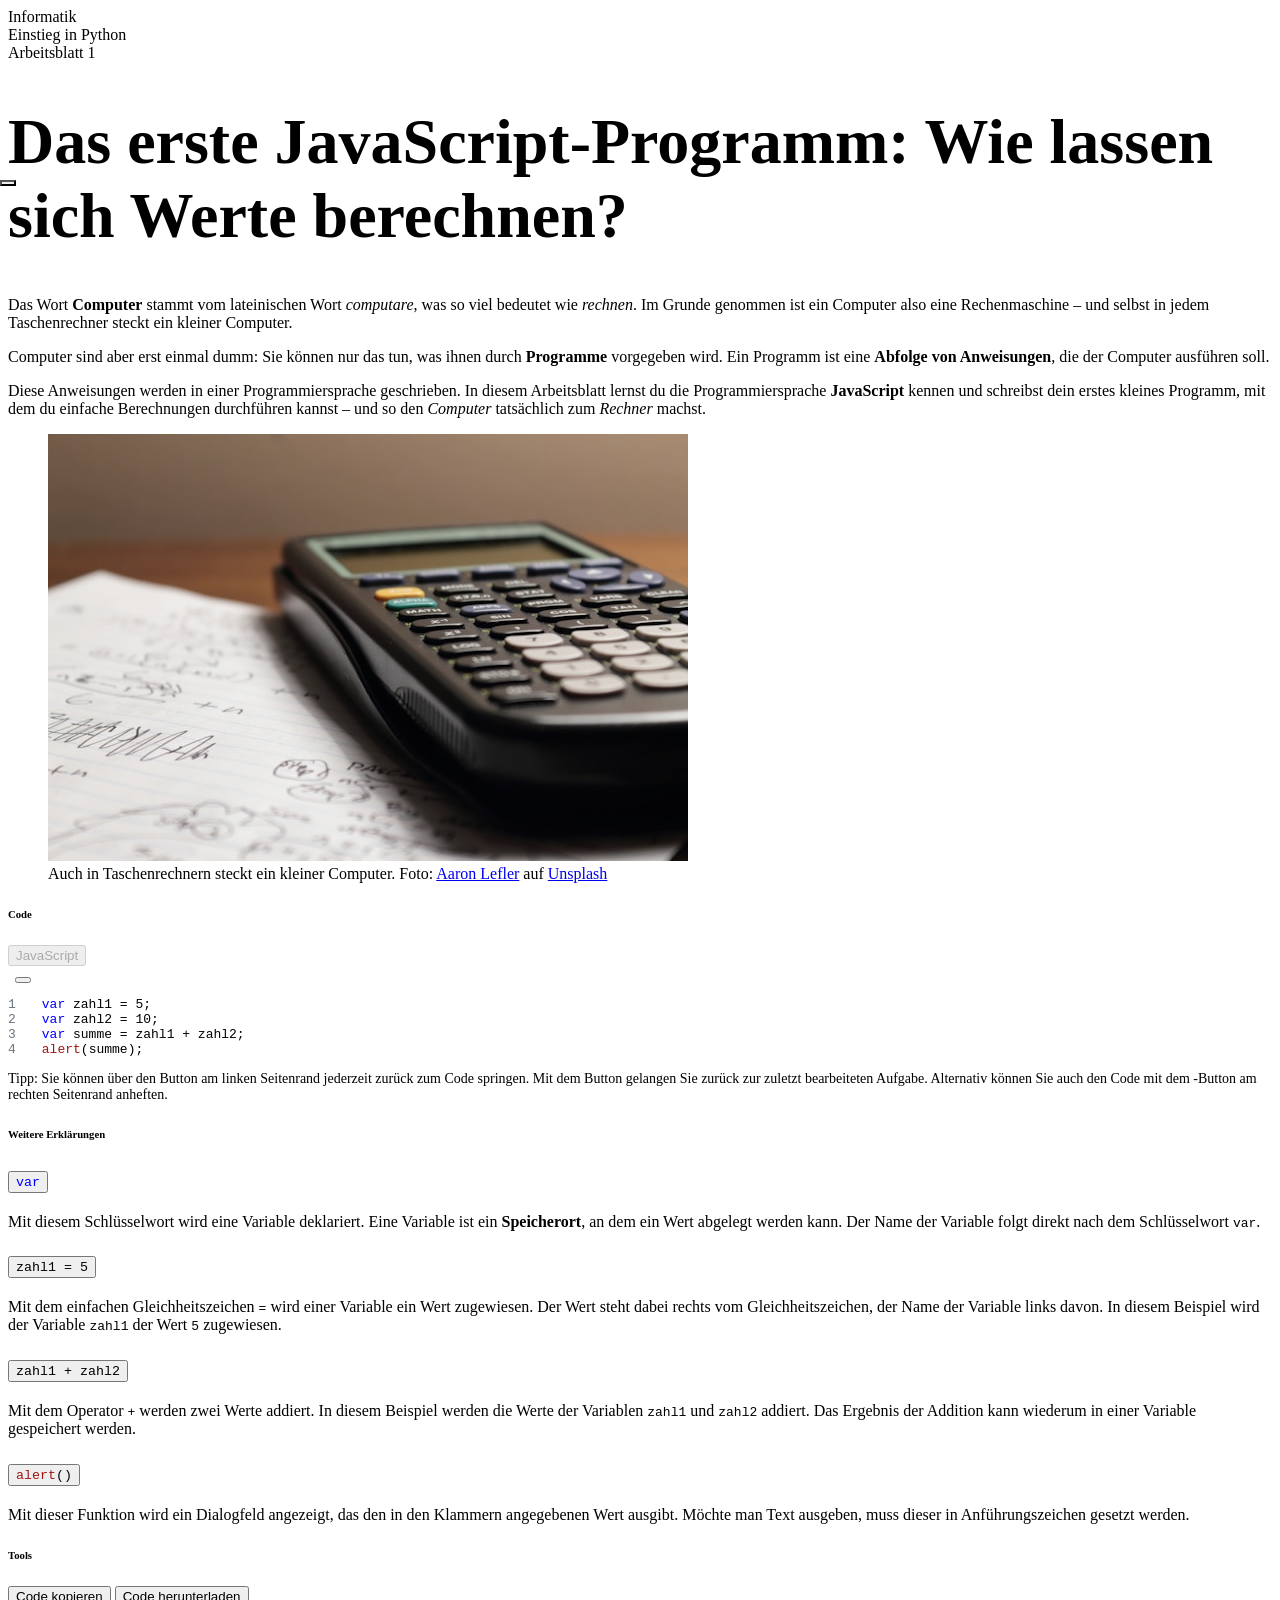
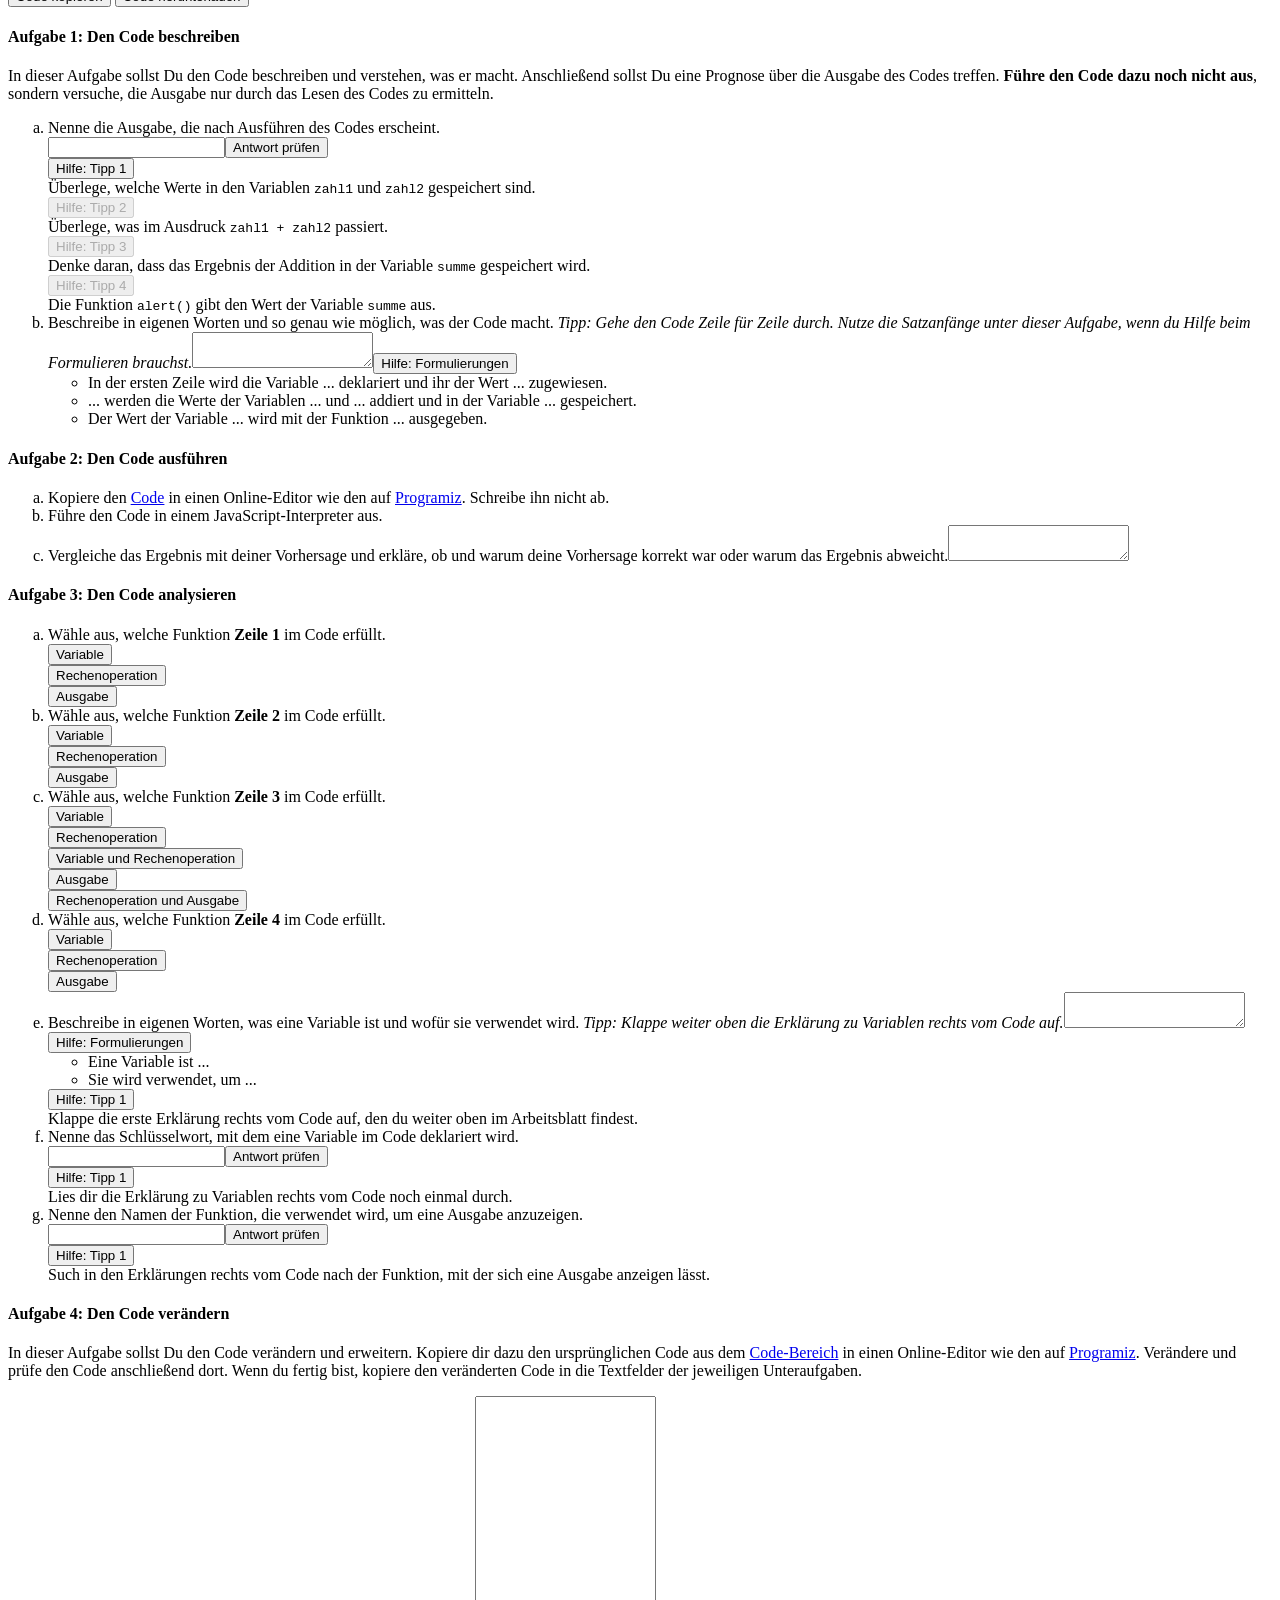
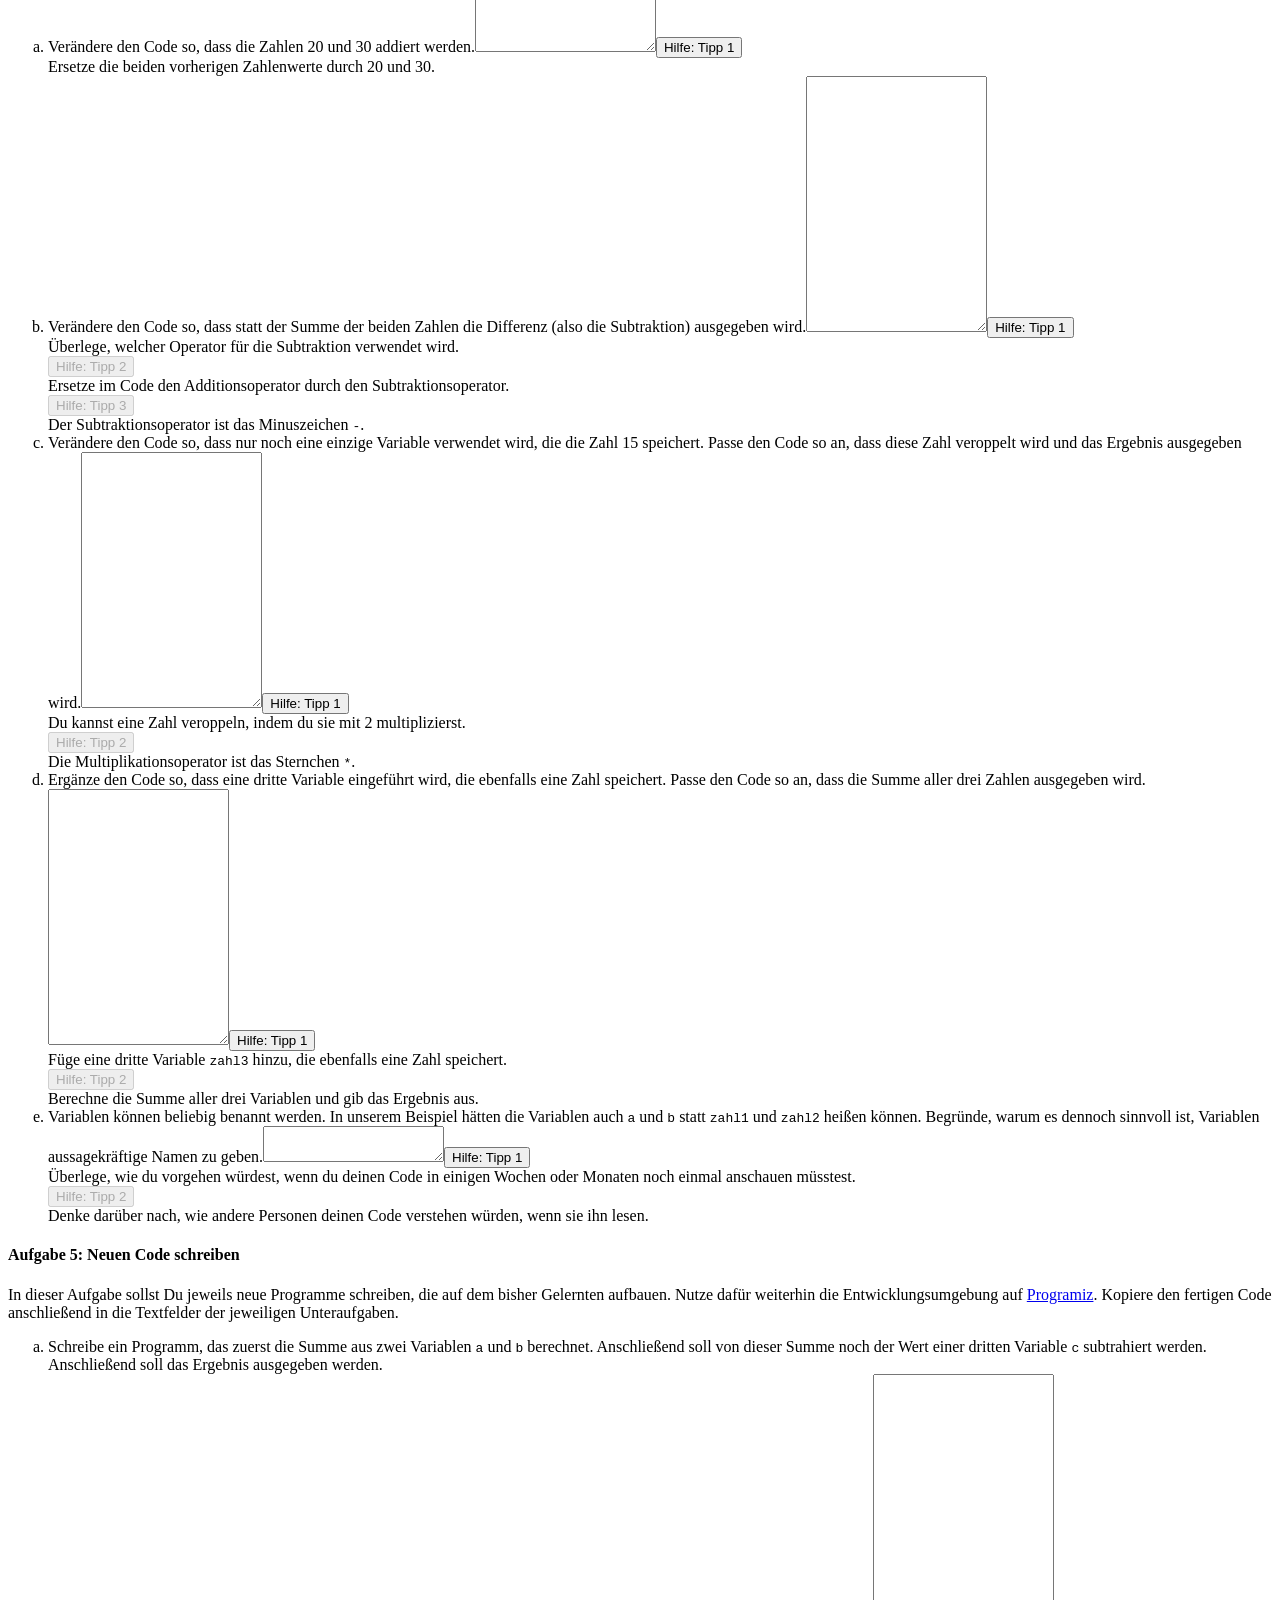
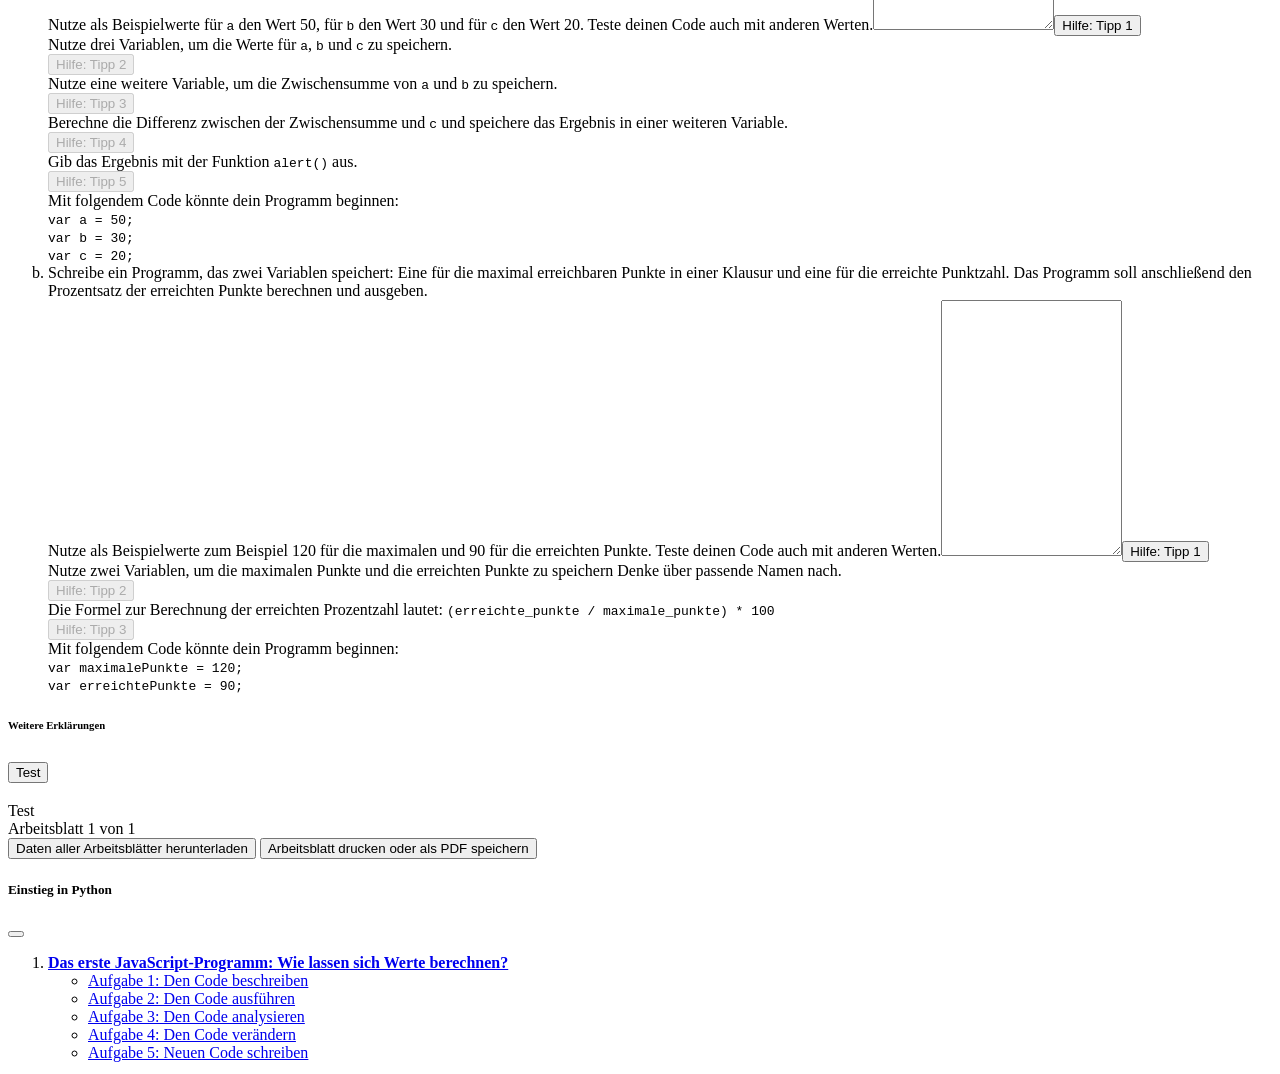
==== commit 67212681: "Add new worksheet for WF10 javascript" ====
--- a/index.htm
+++ b/index.htm
@@ -269,13 +269,20 @@
 
     <!-- Loading worksheets -->
     <script src="src/worksheet.js"></script>
+
     <!-- Add all worksheets you want to load here -->
+    <!-- Grundkurs 11 Python Einstieg-->
+    <!--
     <script src="content/python_intro/01_Einstieg.js"></script>
     <script src="content/python_intro/02_Turtle_Einstieg.js"></script>
     <script src="content/python_intro/03_Turtle_Schleifen_While.js"></script>
     <script src="content/python_intro/04_Turtle_Schleifen_For.js"></script>
     <script src="content/python_intro/05_Turtle_Verzweigungen.js"></script>
     <script src="content/python_intro/06_Verzweigungen.js"></script>
+    -->
+
+    <!-- Wahlpflichtfach 10 JavaScript Einstieg -->
+    <script src="content/javascript_intro_wf10/01_rechnen.js"></script>
 
     <!-- Bootstrap JS -->
     <script src="lib/bootstrap/dist/js/bootstrap.min.js"></script>
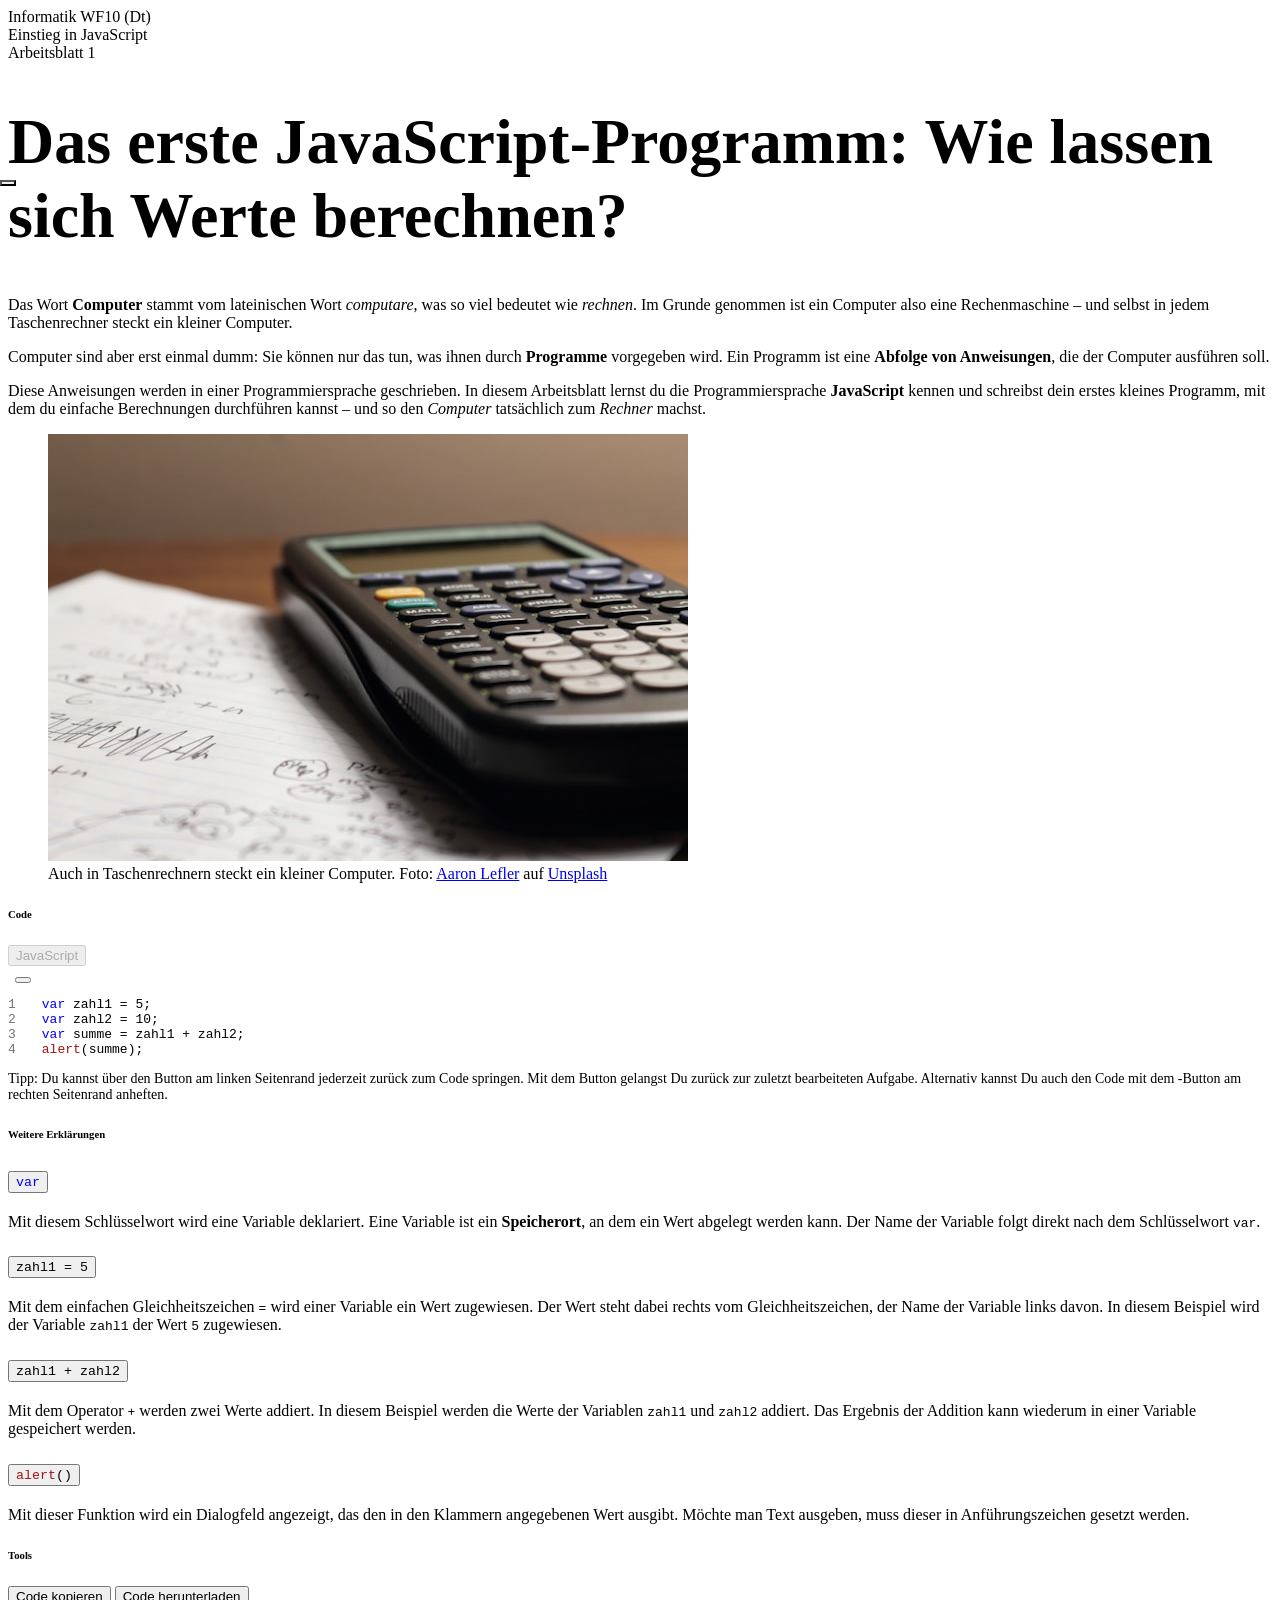
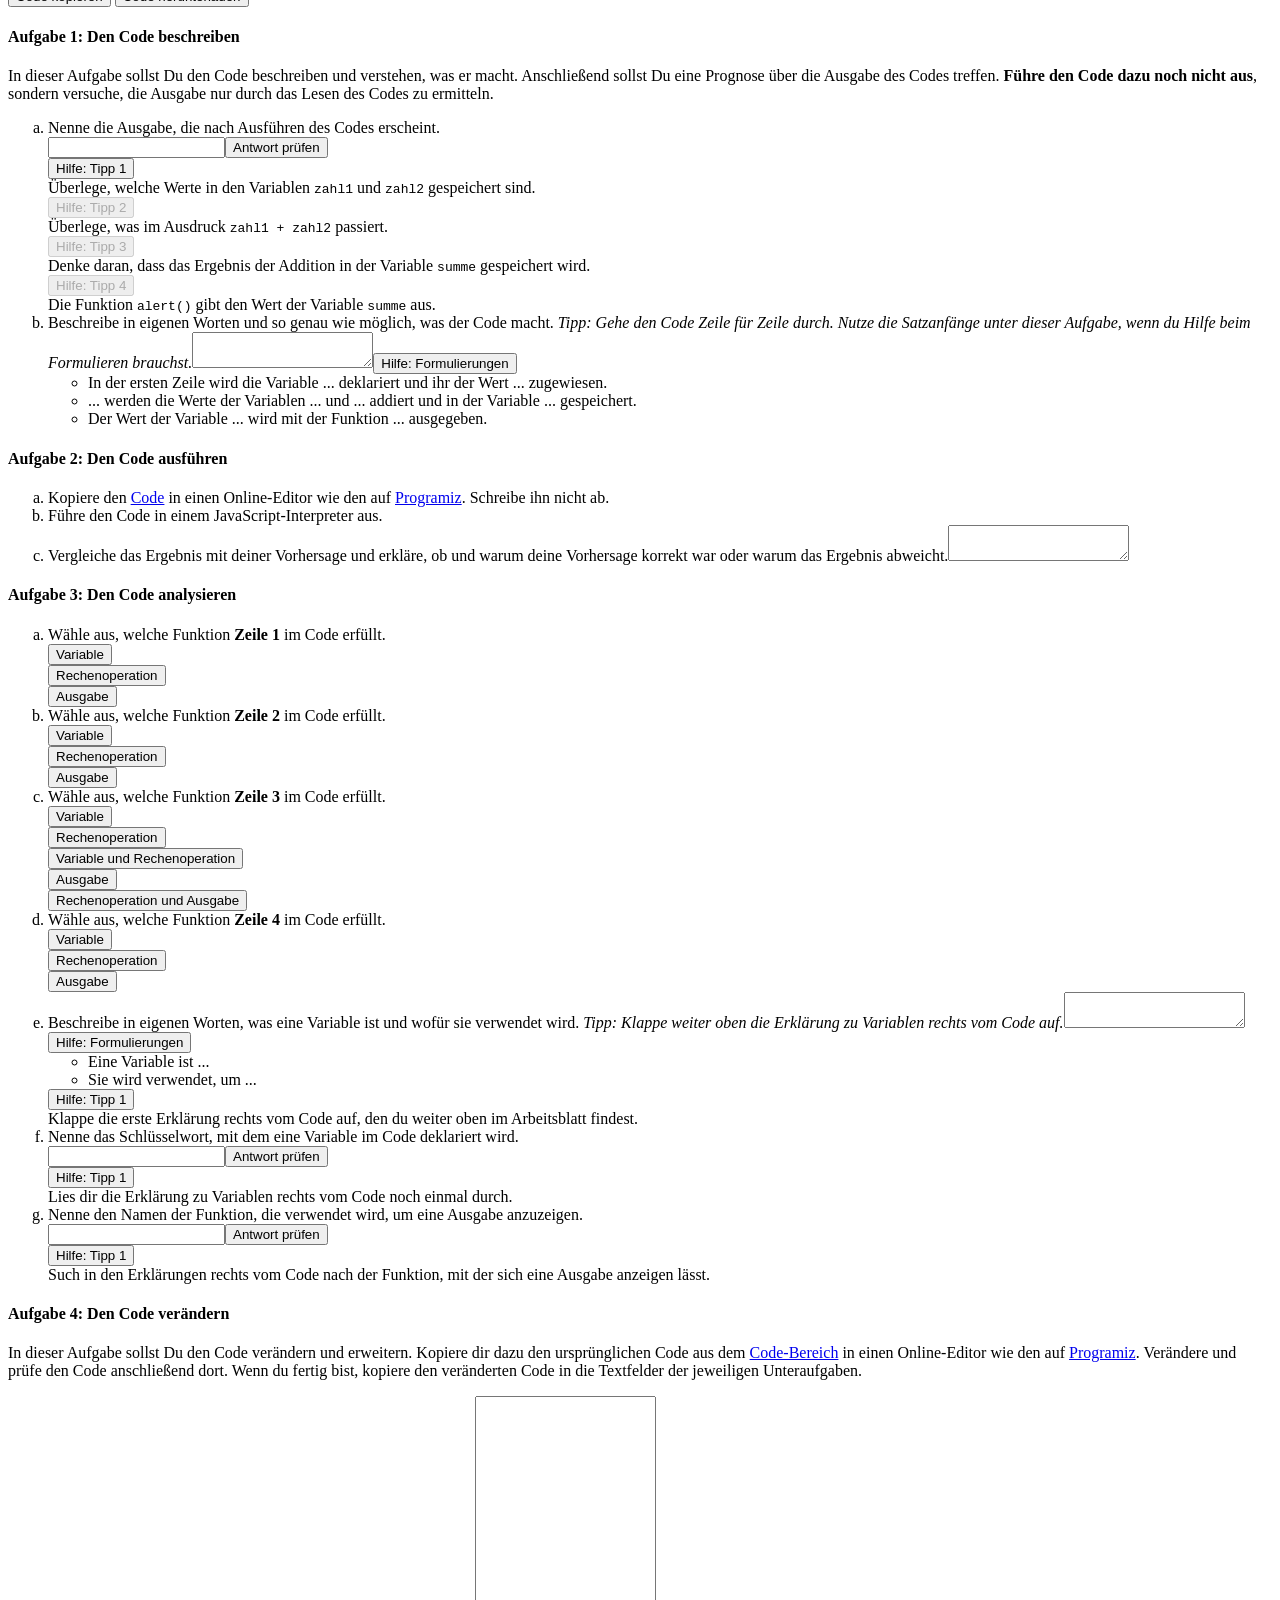
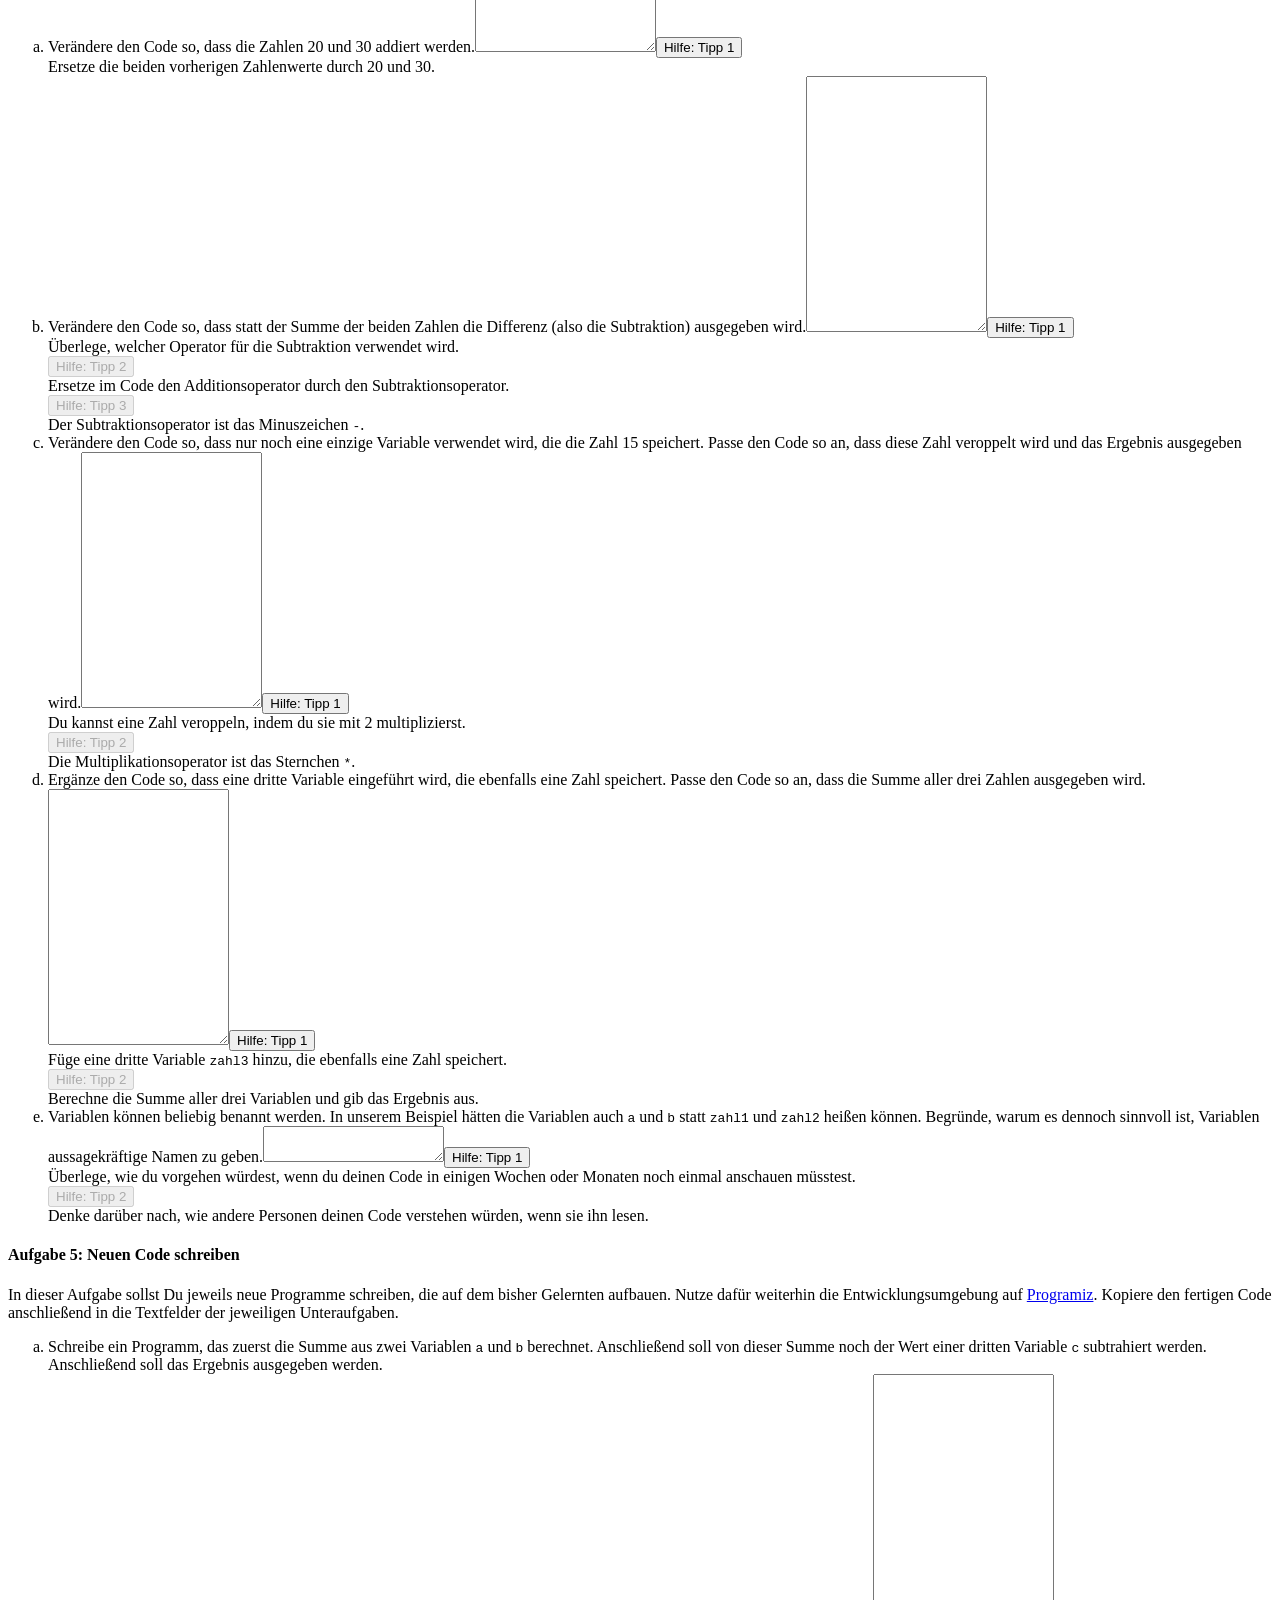
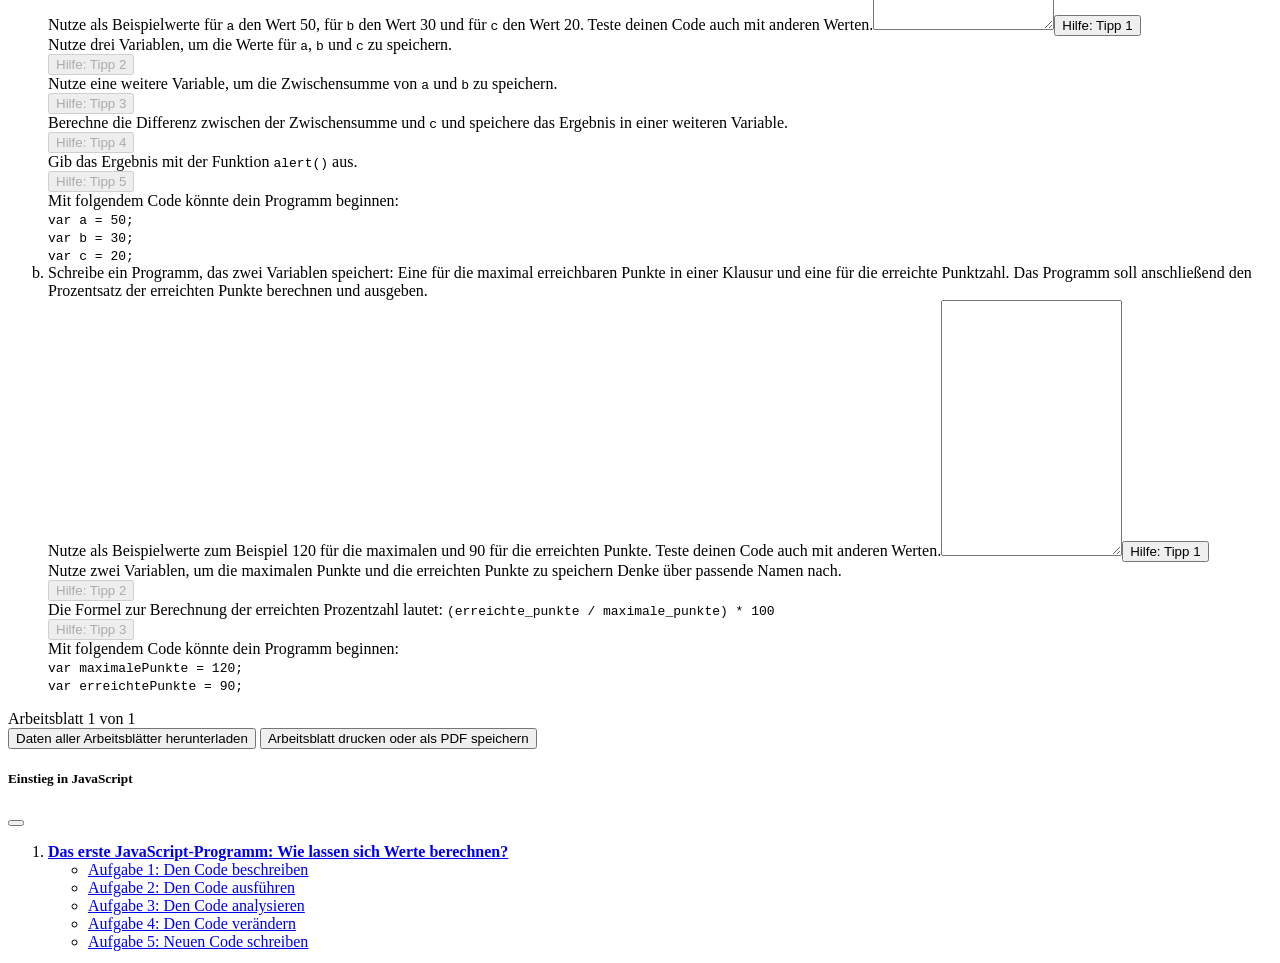
==== commit c8ac4dfc: "Add functionality to switch between formal or informal language in German" ====
--- a/index.htm
+++ b/index.htm
@@ -106,13 +106,22 @@
                   <pre id="worksheet-code">Lade Code...</pre>
                 </div>
               </div>
-              <p class="text-muted text-sm hide-on-print">
+              <p class="text-muted text-sm hide-on-print text-formal">
                 Tipp: Sie können über den Button
                 <i class="bi bi-code-square"></i> am linken Seitenrand jederzeit
                 zurück zum Code springen. Mit dem Button
                 <i class="bi bi-pencil-square"></i> gelangen Sie zurück zur
                 zuletzt bearbeiteten Aufgabe. Alternativ können Sie auch den
                 Code mit dem <i class="bi bi-pin-fill"></i>-Button am rechten
+                Seitenrand anheften.
+              </p>
+              <p class="text-muted text-sm hide-on-print text-informal">
+                Tipp: Du kannst über den Button
+                <i class="bi bi-code-square"></i> am linken Seitenrand jederzeit
+                zurück zum Code springen. Mit dem Button
+                <i class="bi bi-pencil-square"></i> gelangst Du zurück zur
+                zuletzt bearbeiteten Aufgabe. Alternativ kannst Du auch den Code
+                mit dem <i class="bi bi-pin-fill"></i>-Button am rechten
                 Seitenrand anheften.
               </p>
             </div>
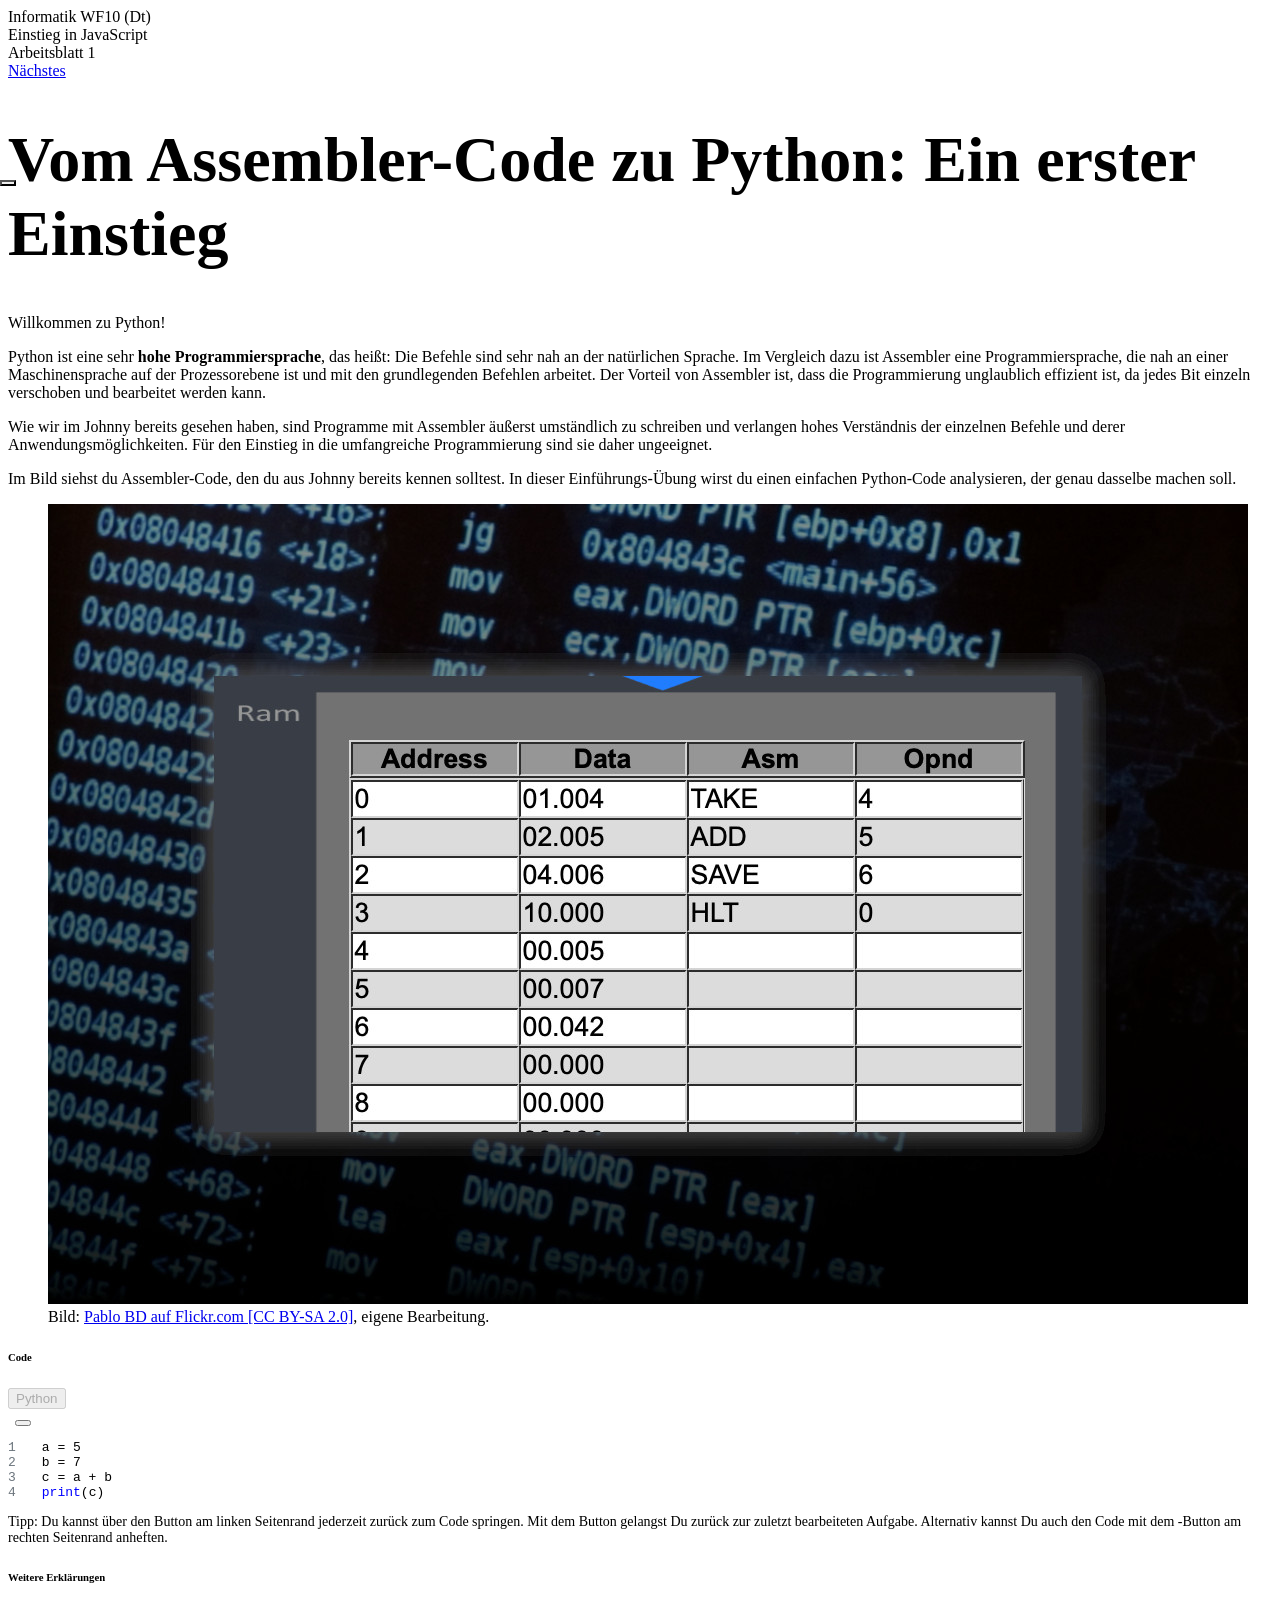
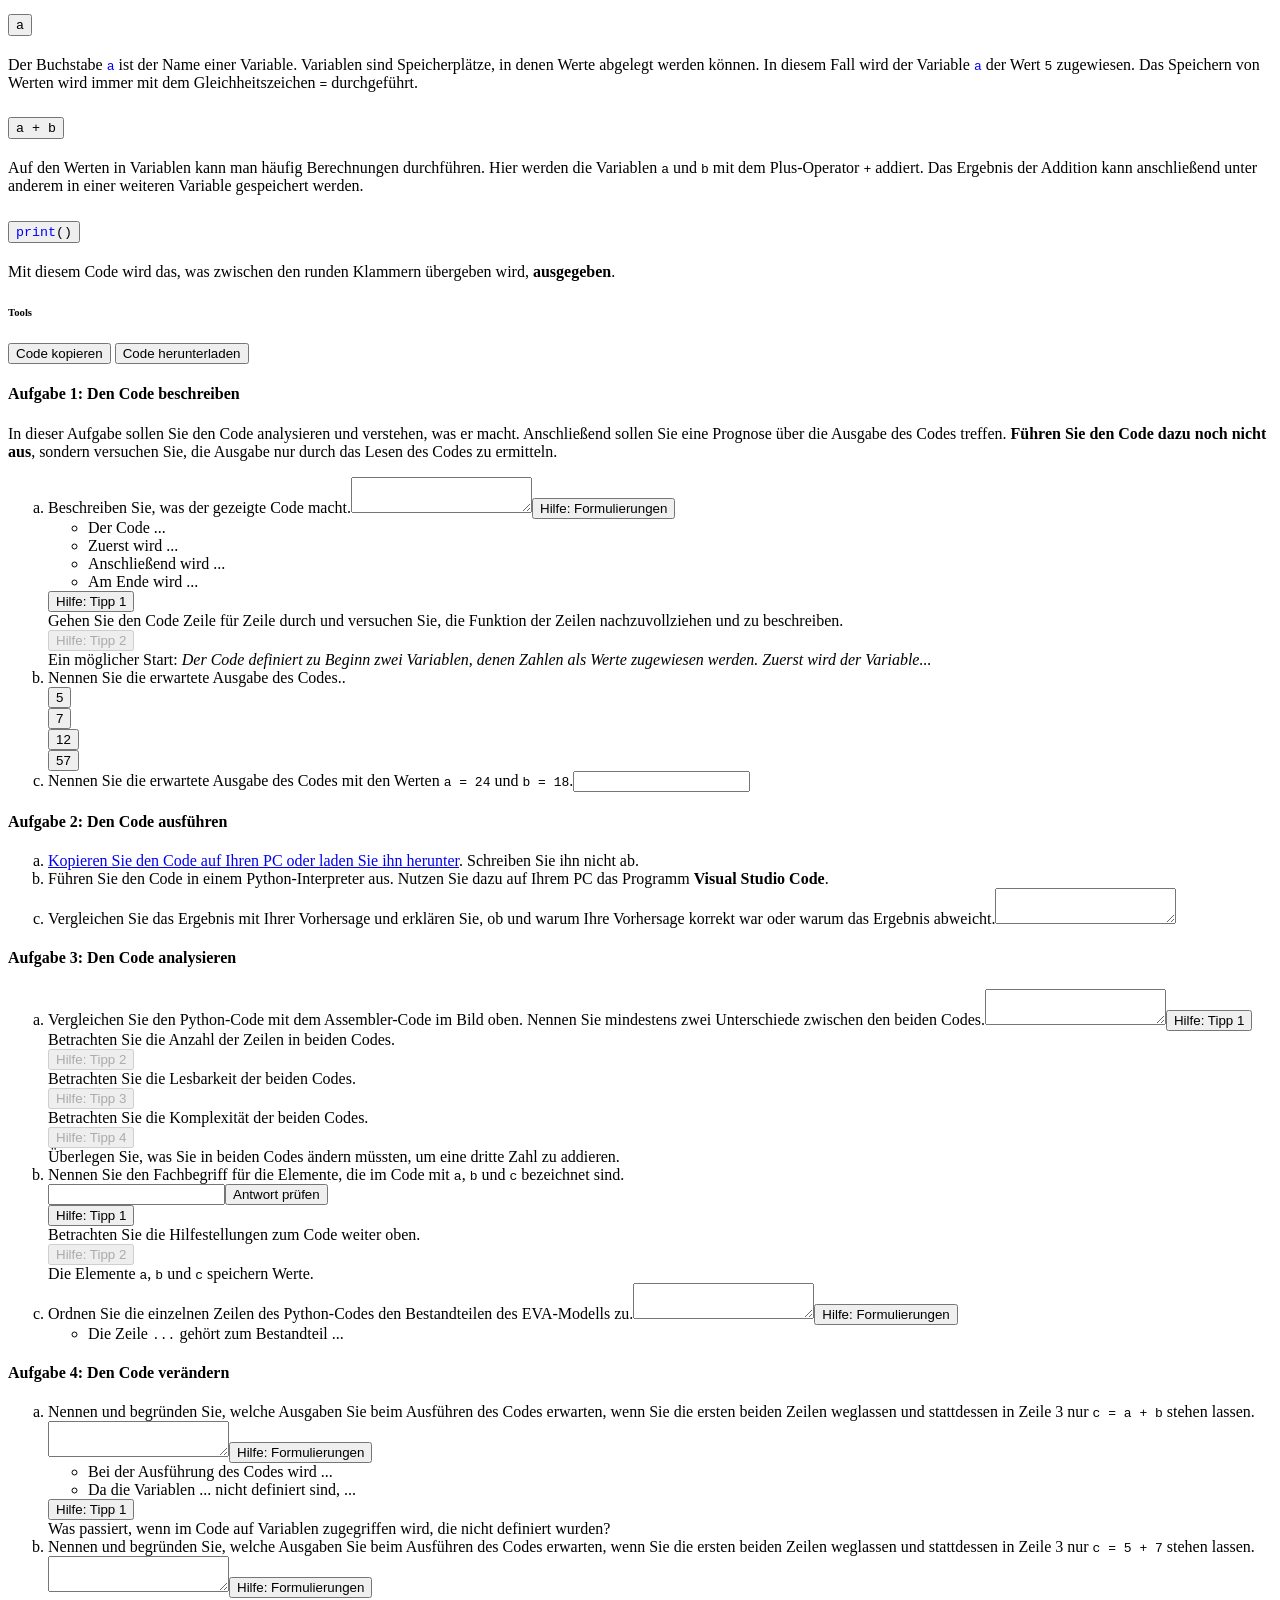
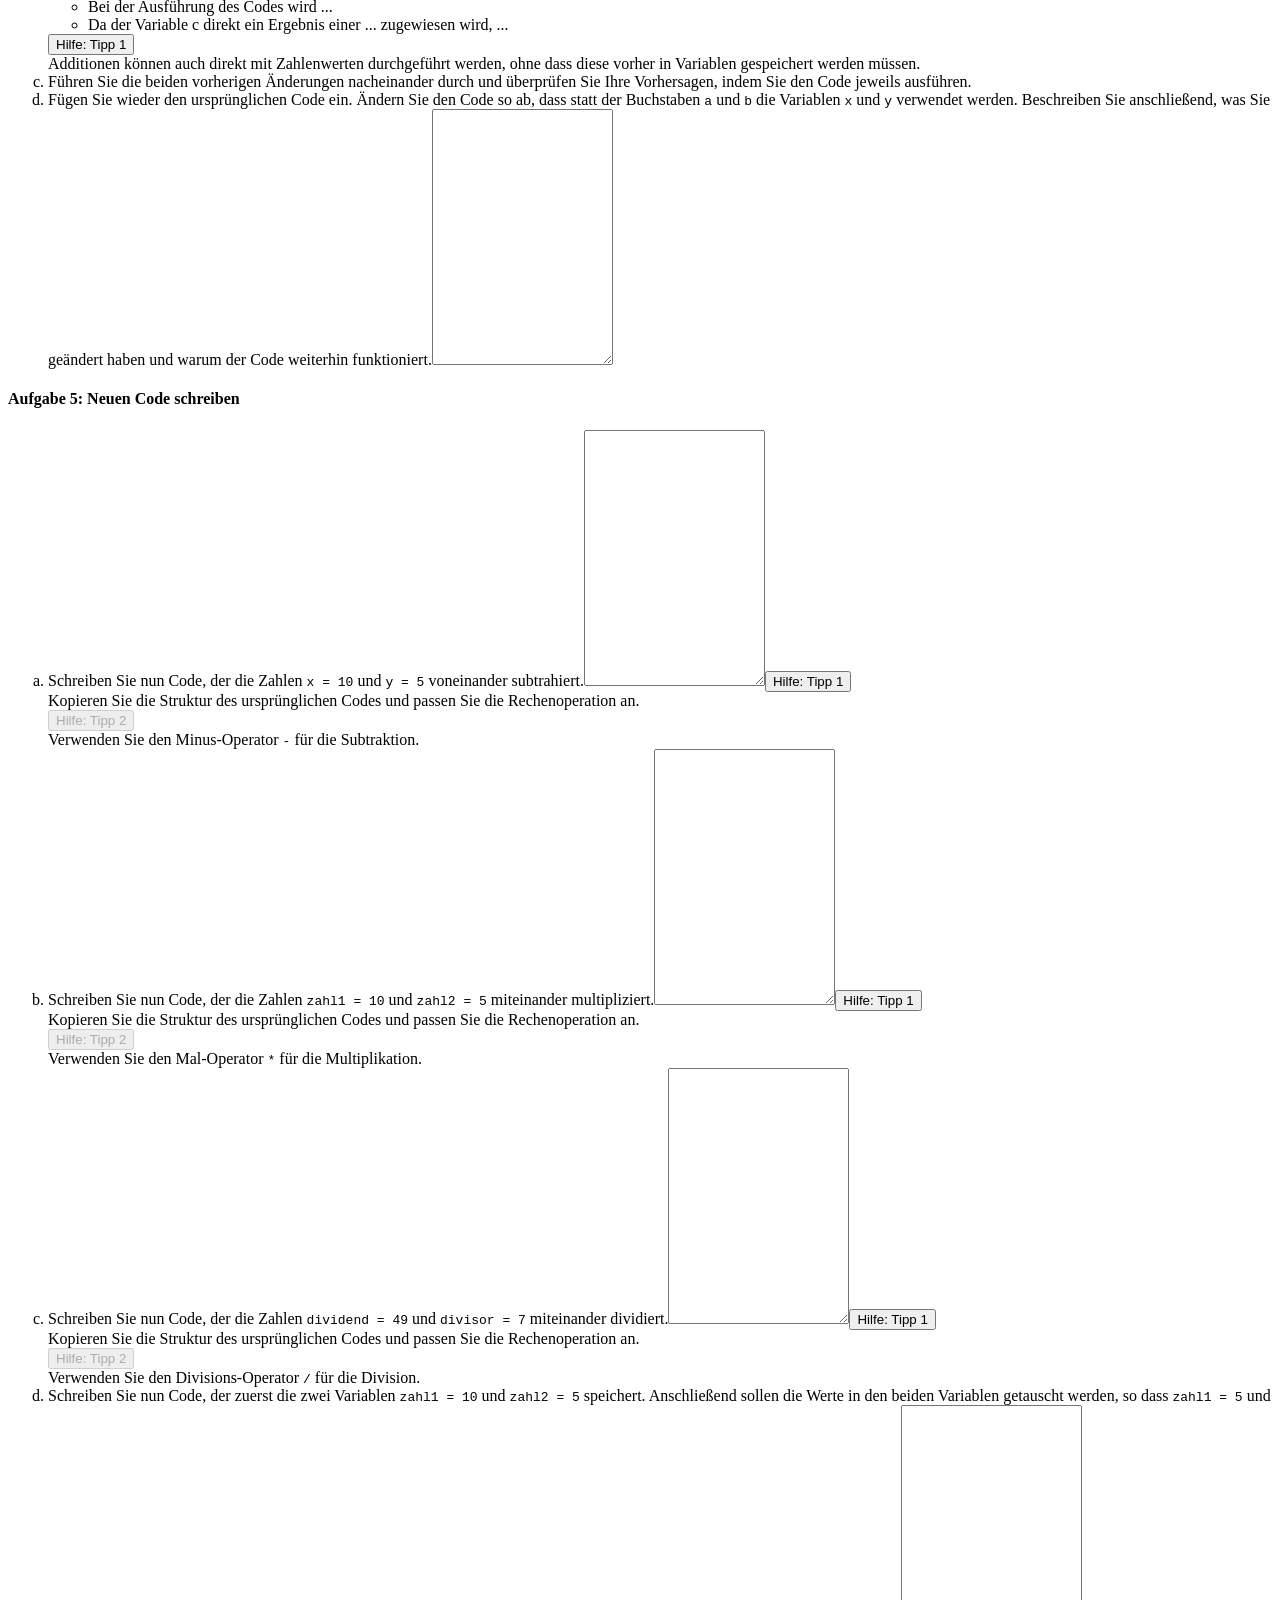
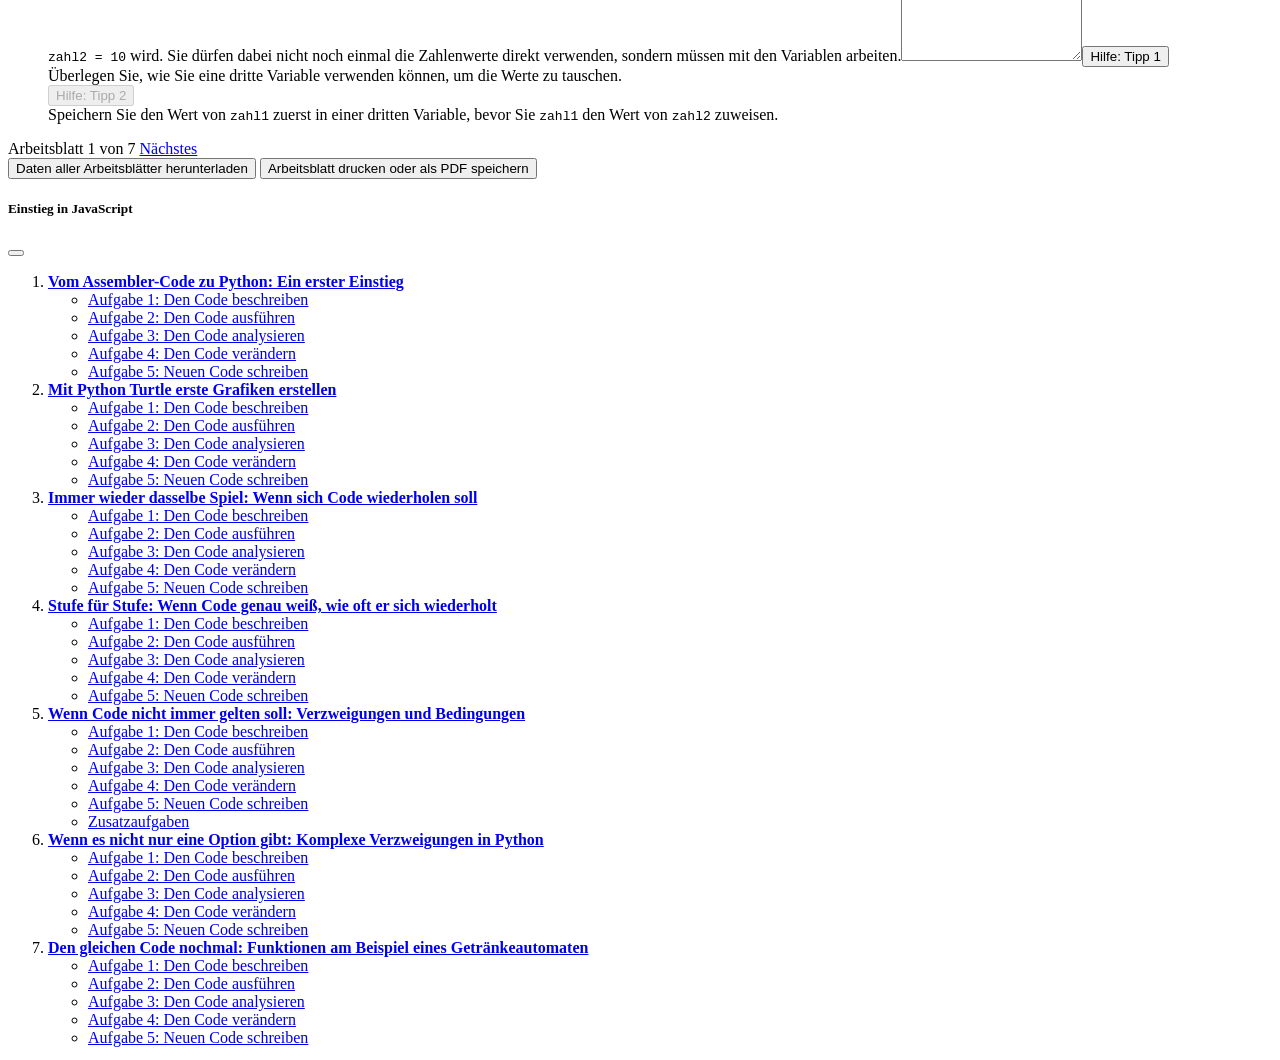
==== commit 3db9bdd3: "Add new worksheet about functions" ====
--- a/index.htm
+++ b/index.htm
@@ -281,17 +281,19 @@
 
     <!-- Add all worksheets you want to load here -->
     <!-- Grundkurs 11 Python Einstieg-->
-    <!--
+
     <script src="content/python_intro/01_Einstieg.js"></script>
     <script src="content/python_intro/02_Turtle_Einstieg.js"></script>
     <script src="content/python_intro/03_Turtle_Schleifen_While.js"></script>
     <script src="content/python_intro/04_Turtle_Schleifen_For.js"></script>
     <script src="content/python_intro/05_Turtle_Verzweigungen.js"></script>
     <script src="content/python_intro/06_Verzweigungen.js"></script>
+    <script src="content/python_intro/07_Funktionen.js"></script>
+
+    <!-- Wahlpflichtfach 10 JavaScript Einstieg -->
+    <!--
+    <script src="content/javascript_intro_wf10/01_rechnen.js"></script>
     -->
-
-    <!-- Wahlpflichtfach 10 JavaScript Einstieg -->
-    <script src="content/javascript_intro_wf10/01_rechnen.js"></script>
 
     <!-- Bootstrap JS -->
     <script src="lib/bootstrap/dist/js/bootstrap.min.js"></script>
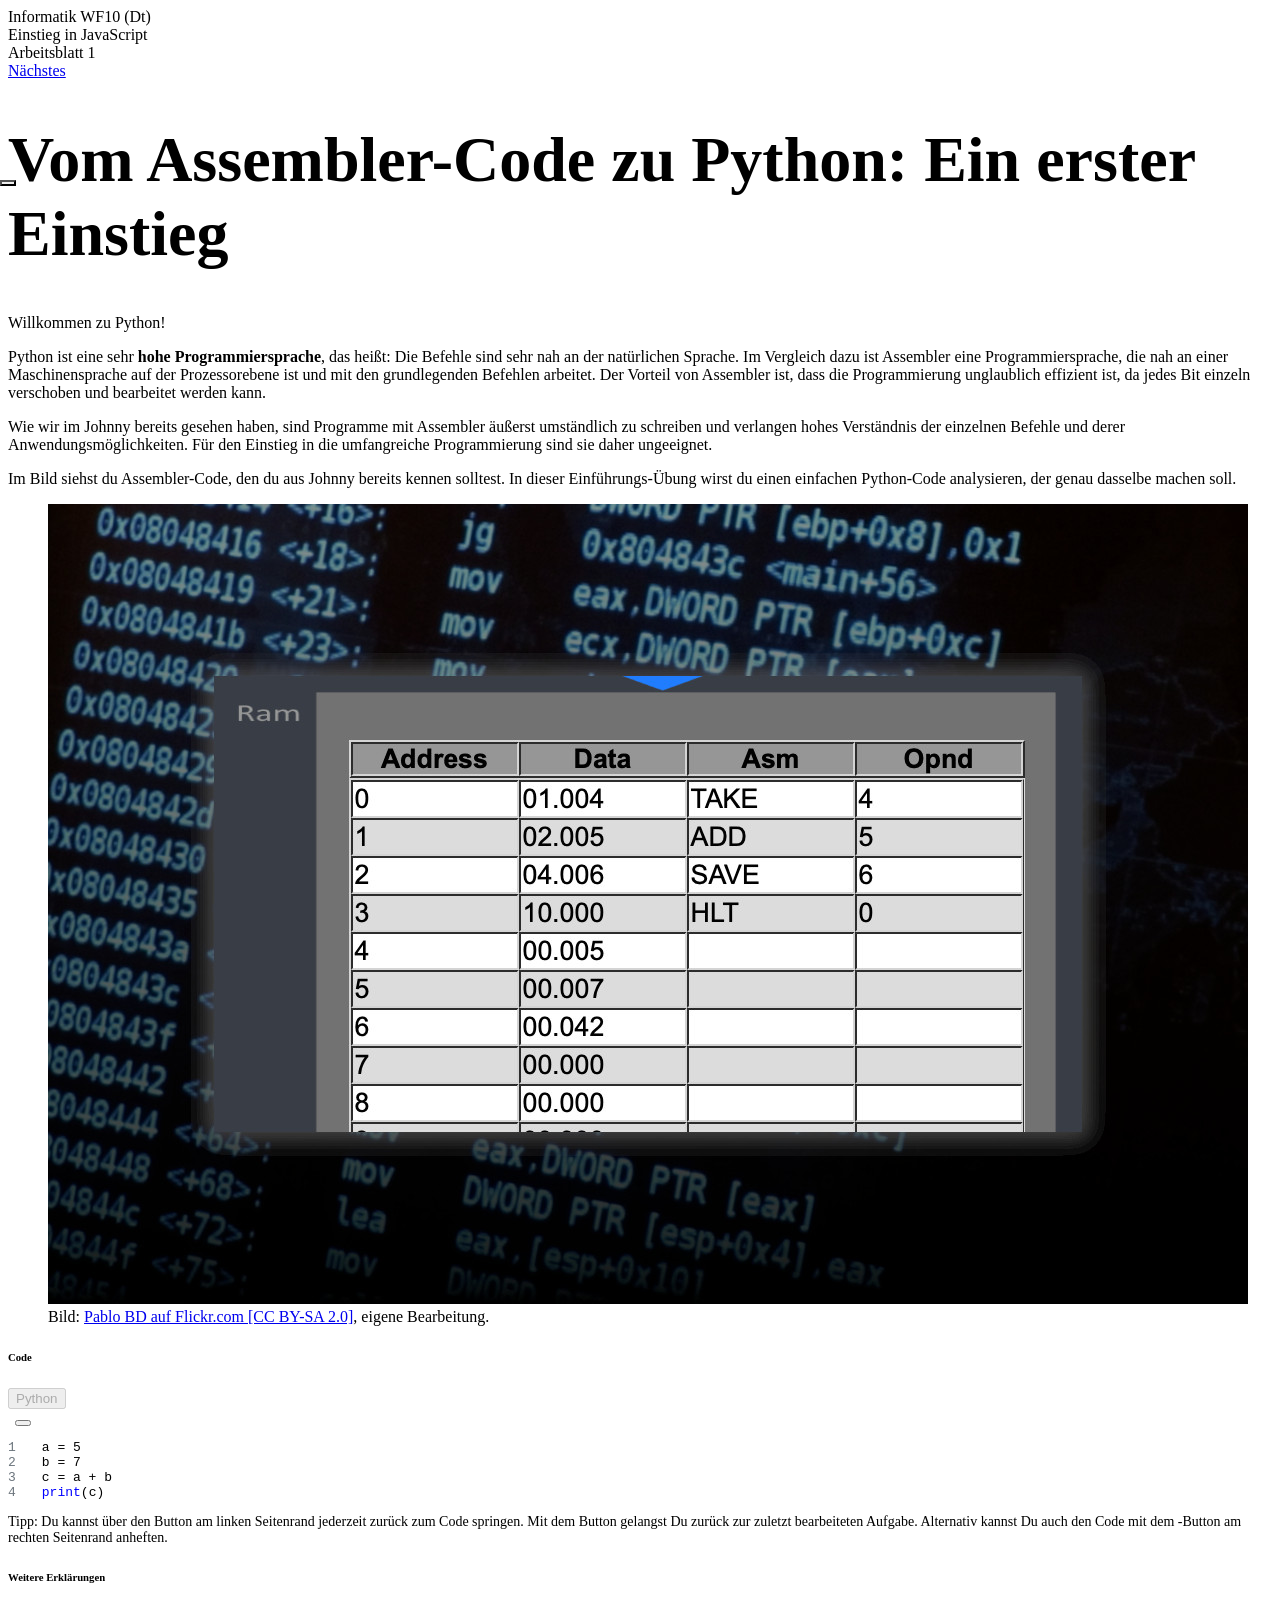
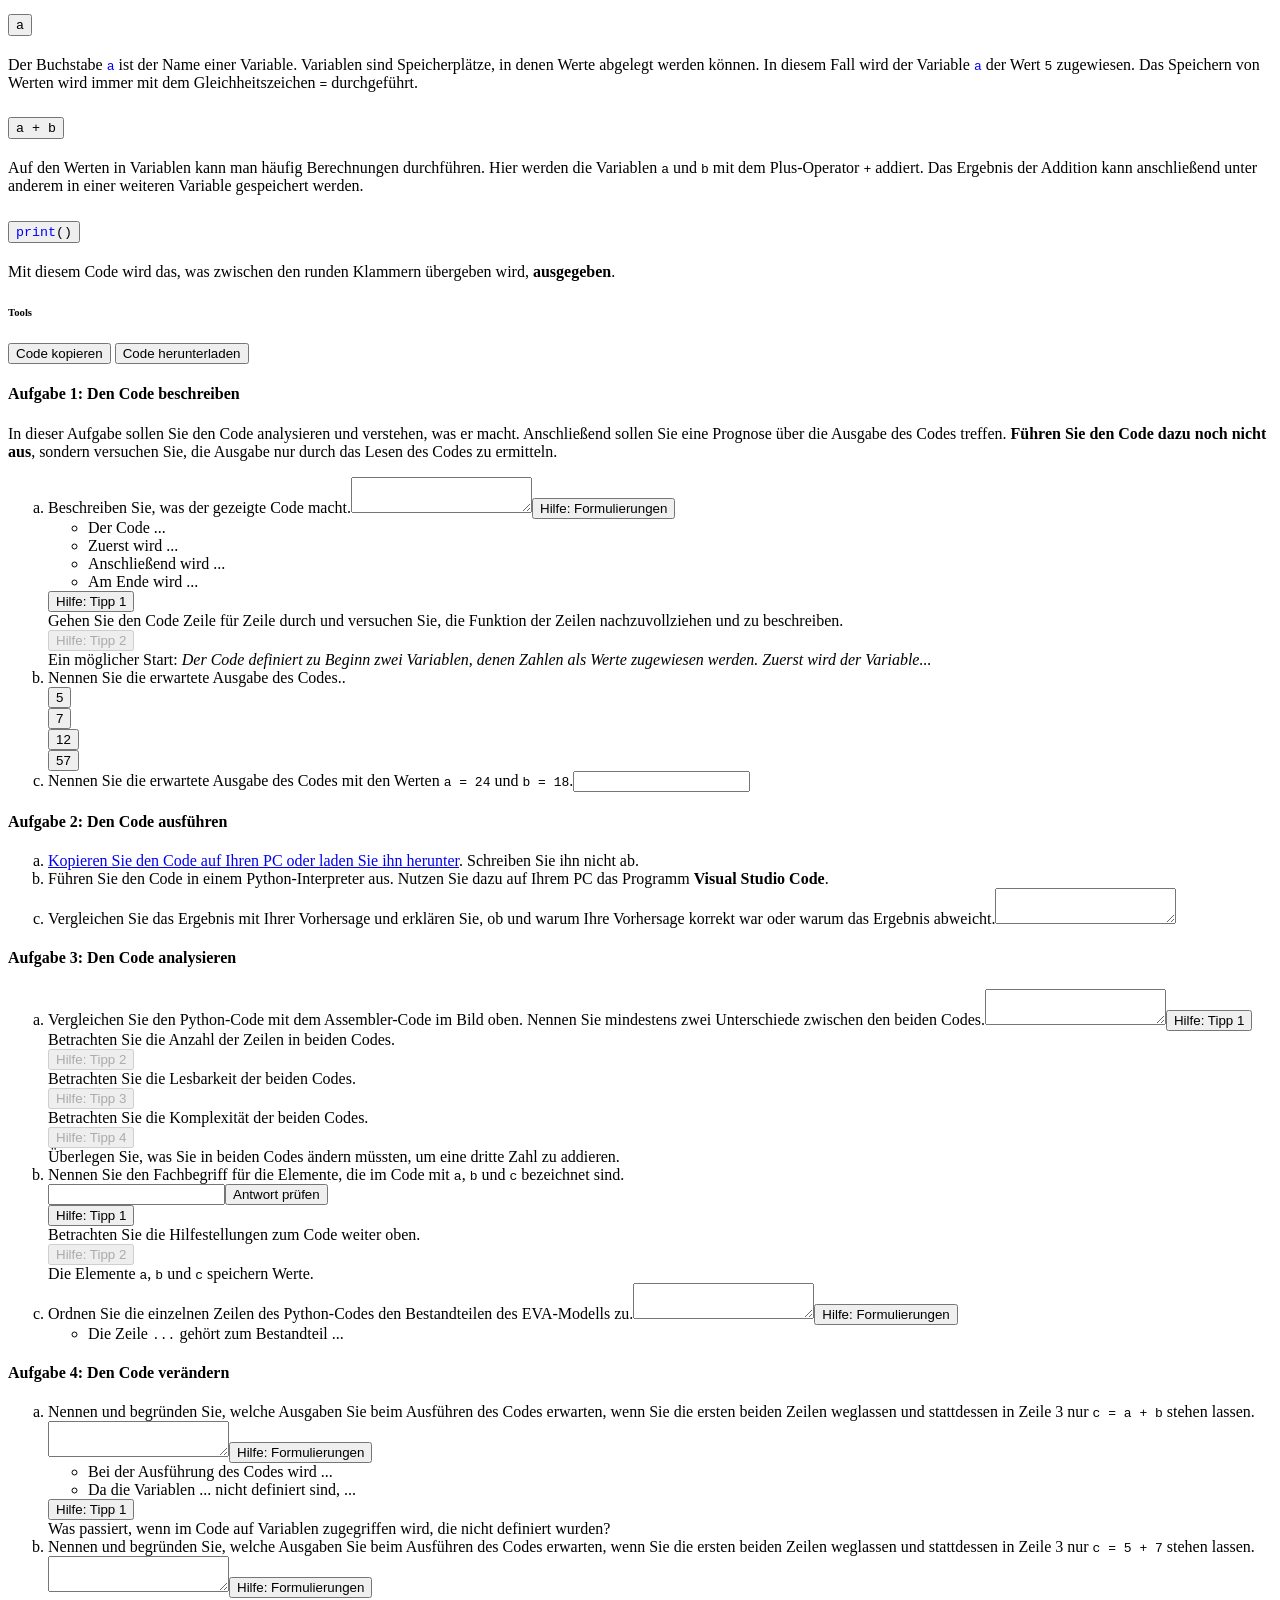
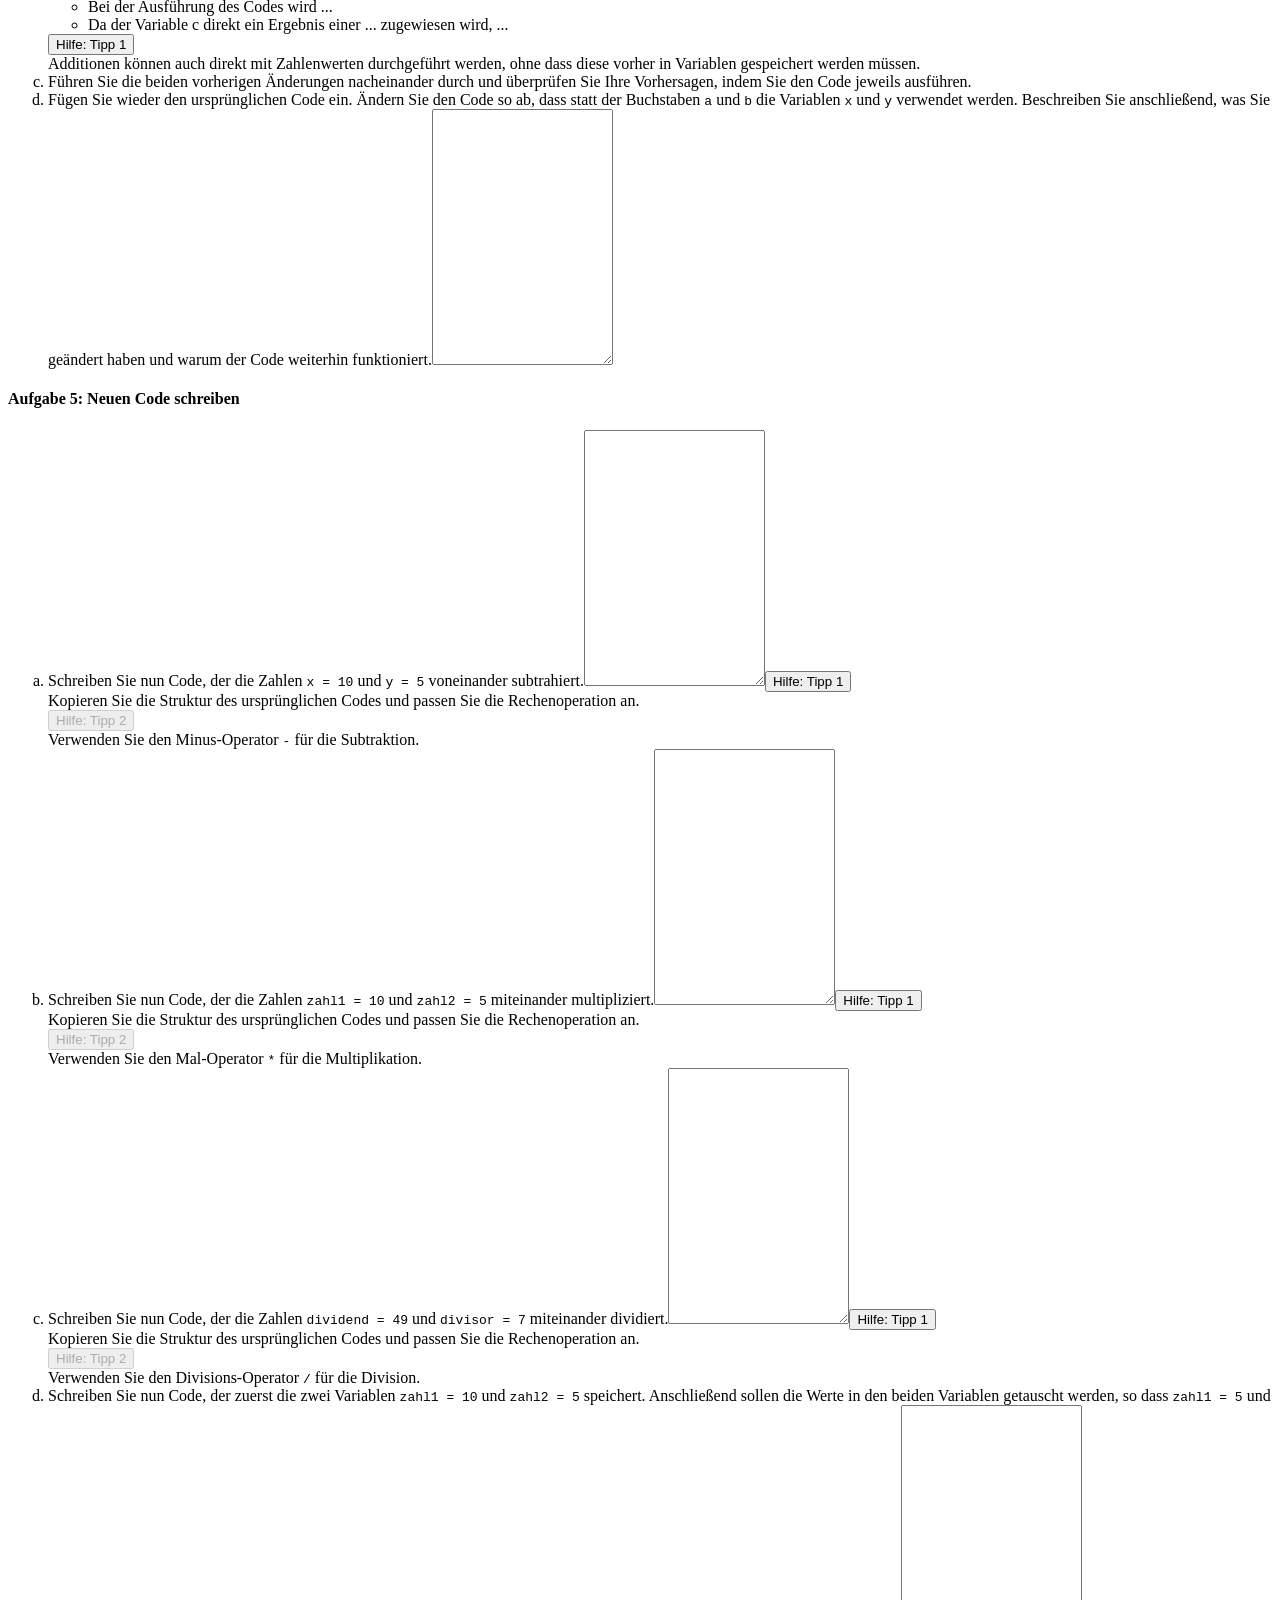
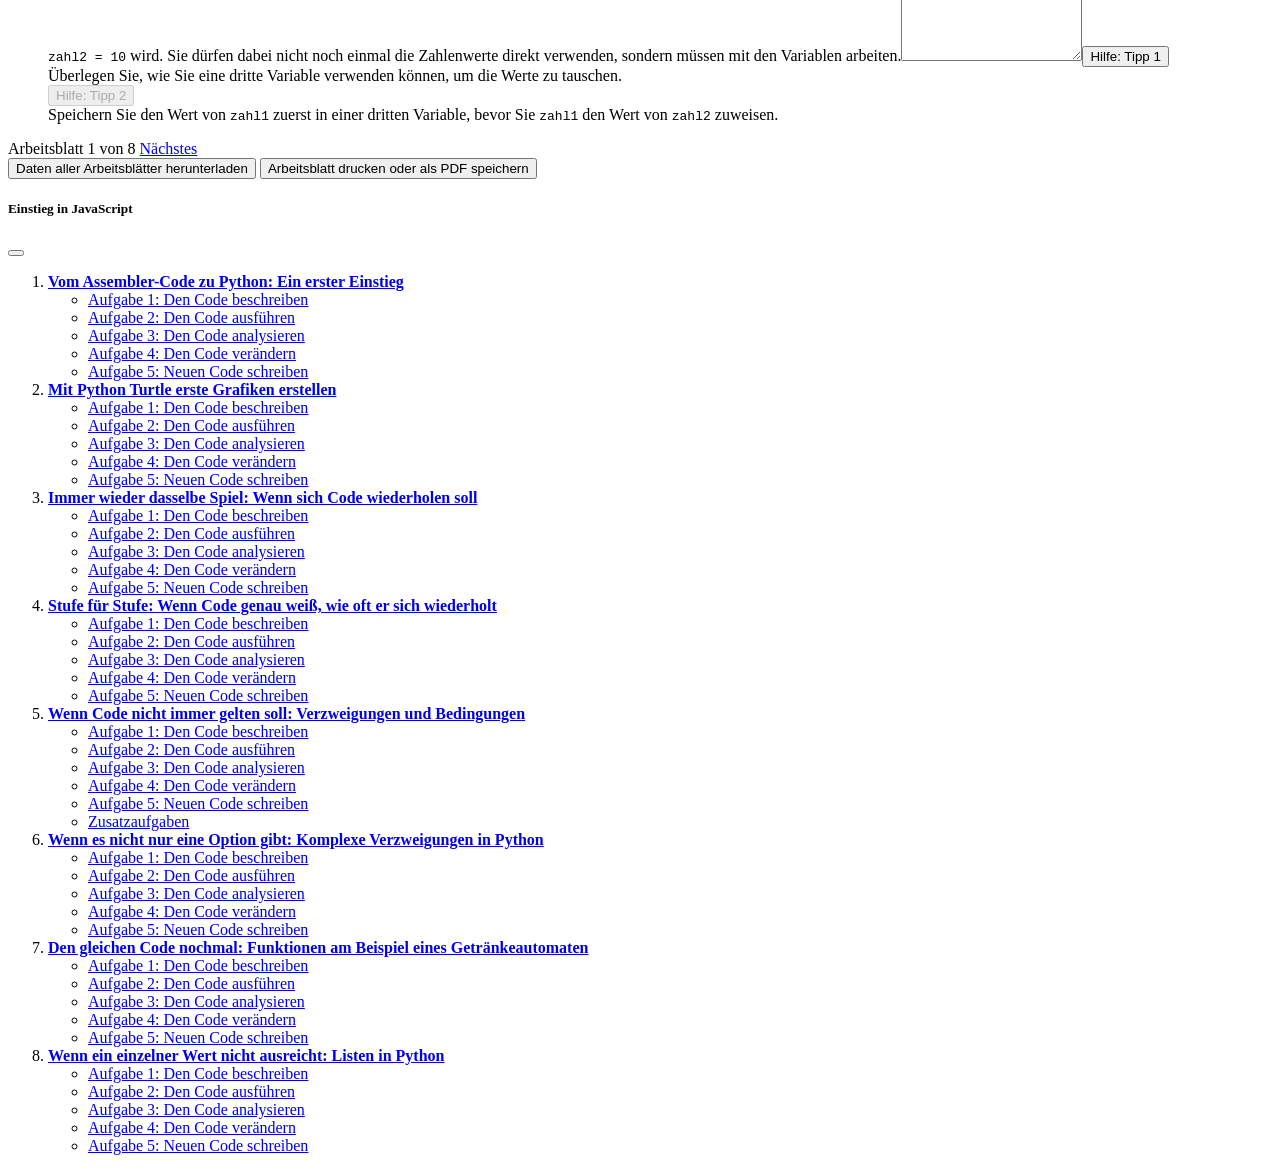
==== commit 9816c3e8: "Add new worksheet for lists" ====
--- a/index.htm
+++ b/index.htm
@@ -1,4 +1,4 @@
-<!DOCTYPE html>
+<!doctype html>
 <html lang="de">
   <head>
     <meta charset="UTF-8" />
@@ -289,6 +289,7 @@
     <script src="content/python_intro/05_Turtle_Verzweigungen.js"></script>
     <script src="content/python_intro/06_Verzweigungen.js"></script>
     <script src="content/python_intro/07_Funktionen.js"></script>
+    <script src="content/python_intro/08_Listen.js"></script>
 
     <!-- Wahlpflichtfach 10 JavaScript Einstieg -->
     <!--
